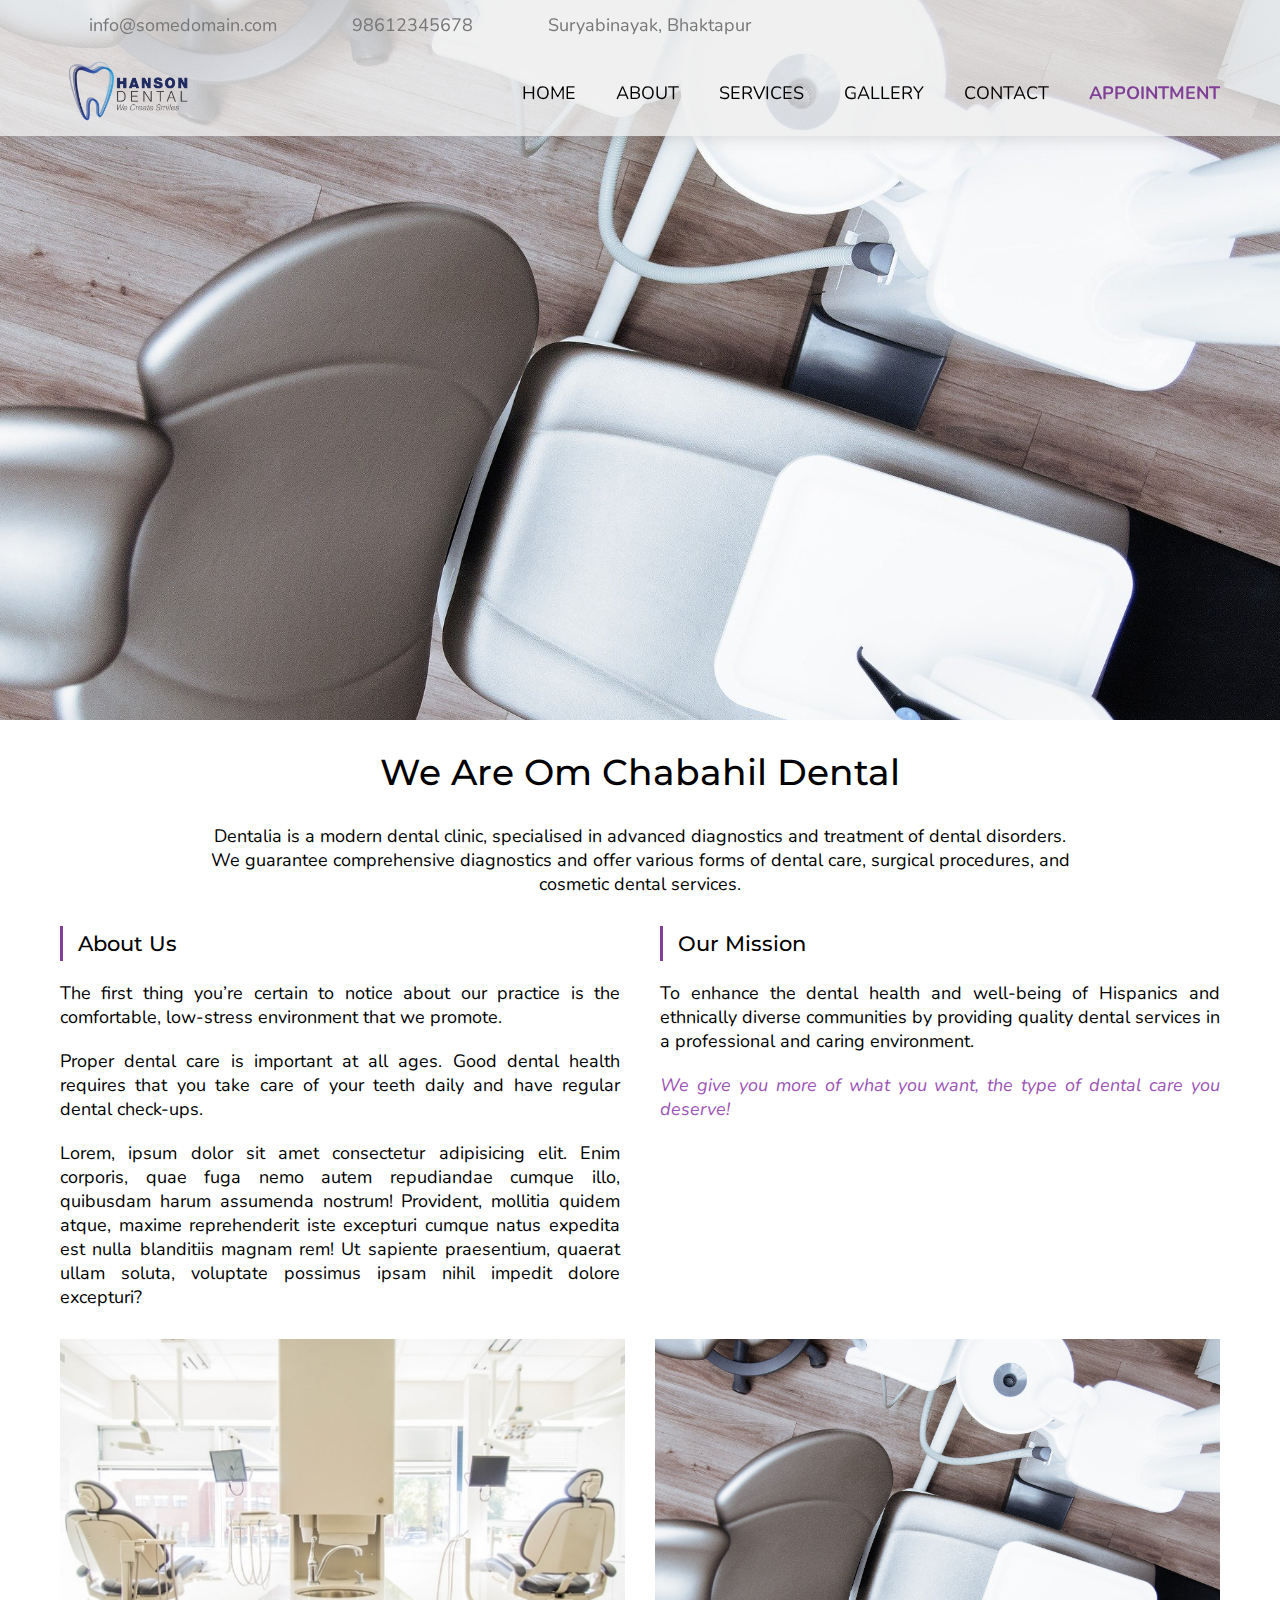
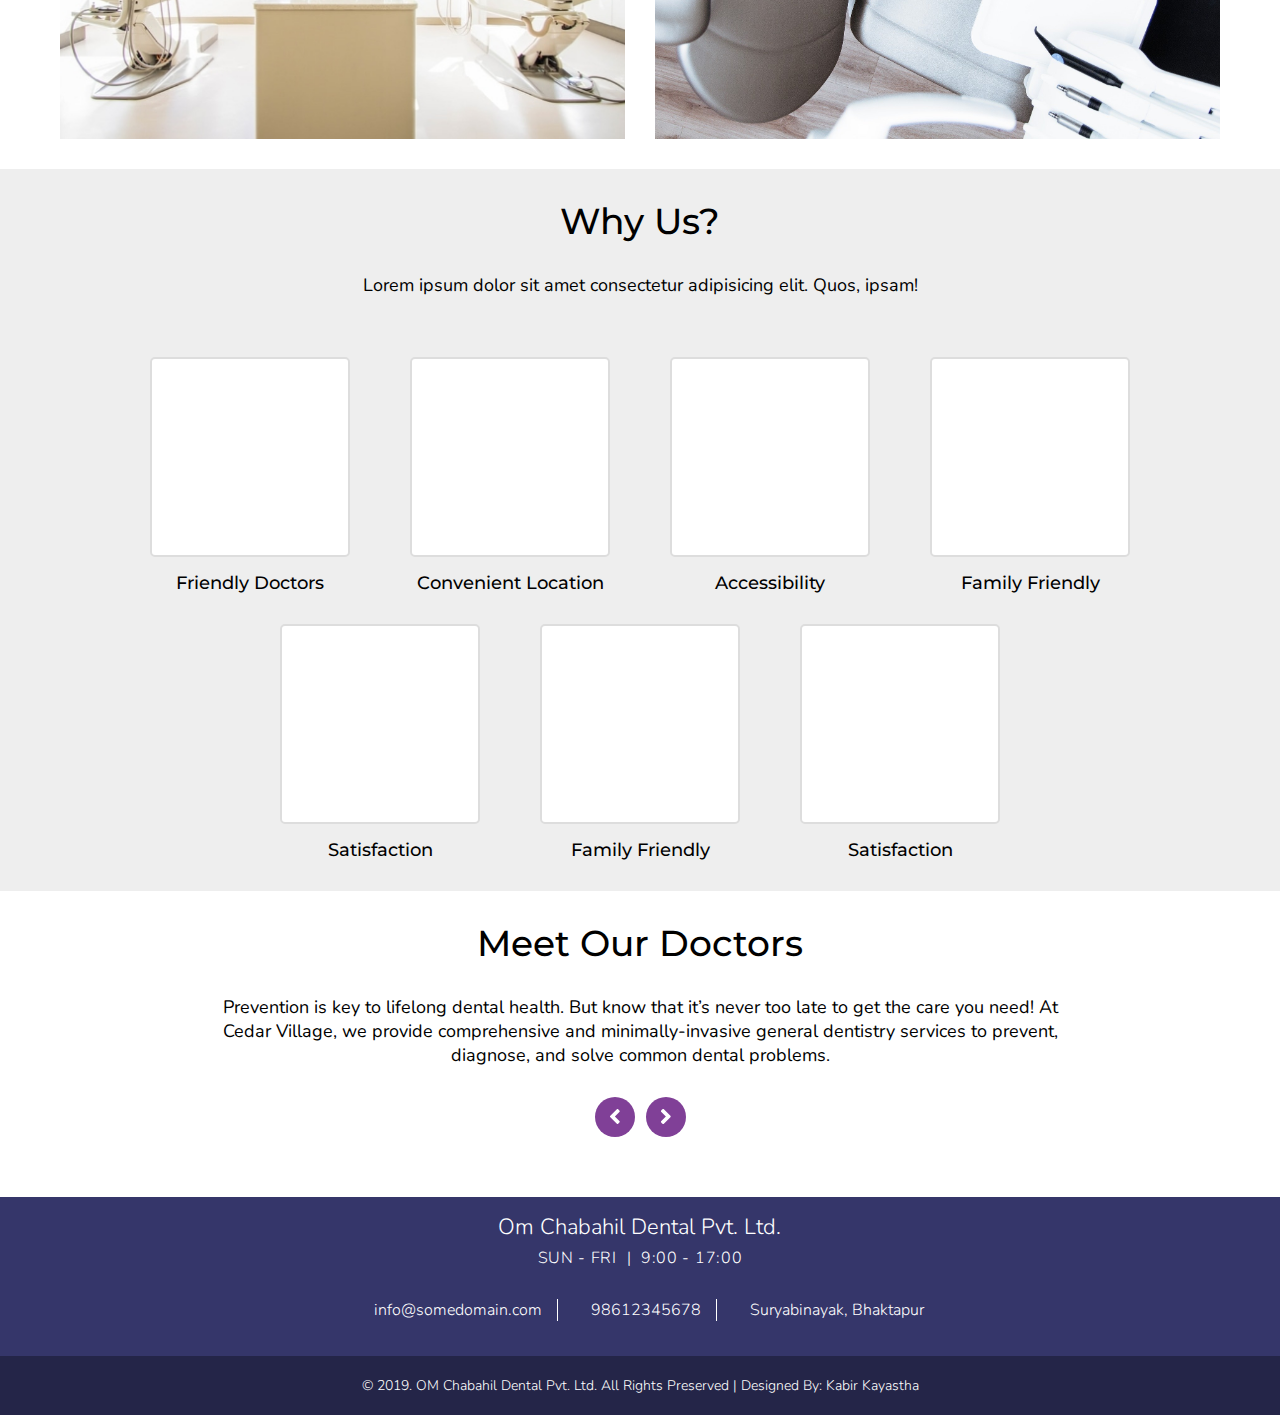
==== about.html @ 31848695 "added about us page" ====
<!DOCTYPE html>
<html lang="en">
  <head>
    <meta charset="UTF-8" />
    <meta name="viewport" content="width=device-width, initial-scale=1.0" />
    <meta http-equiv="X-UA-Compatible" content="ie=edge" />
    <title>Dental</title>

    <link
      rel="stylesheet"
      href="https://cdnjs.cloudflare.com/ajax/libs/OwlCarousel2/2.3.4/assets/owl.carousel.min.css"
      integrity="sha256-UhQQ4fxEeABh4JrcmAJ1+16id/1dnlOEVCFOxDef9Lw="
      crossorigin="anonymous"
    />
    <link
      rel="stylesheet"
      href="https://cdnjs.cloudflare.com/ajax/libs/OwlCarousel2/2.3.4/assets/owl.theme.default.min.css"
      integrity="sha256-kksNxjDRxd/5+jGurZUJd1sdR2v+ClrCl3svESBaJqw="
      crossorigin="anonymous"
    />
    <link
      rel="stylesheet"
      href="https://cdnjs.cloudflare.com/ajax/libs/font-awesome/5.11.2/css/all.min.css"
      integrity="sha256-+N4/V/SbAFiW1MPBCXnfnP9QSN3+Keu+NlB+0ev/YKQ="
      crossorigin="anonymous"
    />
    <link
      rel="stylesheet"
      href="https://cdnjs.cloudflare.com/ajax/libs/animate.css/3.7.2/animate.min.css"
      integrity="sha256-PHcOkPmOshsMBC+vtJdVr5Mwb7r0LkSVJPlPrp/IMpU="
      crossorigin="anonymous" 
    />
    <link
      rel="stylesheet"
      href="./stylesheets/main.css"
    />
  </head>

  <body>
    <!-- header -->
    <header>
      <div class="top-header">
        <ul class="header-contact">
          <li>
            <span class="header-mail">
              info@somedomain.com
            </span>
          </li>
          <li>
            <span class="header-phone">
              98612345678
            </a>
          </li>
          <li>
            <span class="header-location">
              Suryabinayak, Bhaktapur
            </>
          </li>
        </ul>

        <ul class="header-socials">
          <li>
            <a href="#" class="header-fb">
              <i class="fab fa-facebook"></i>
            </a>
          </li>

          <li>
            <a href="#" class="header-tw">
              <i class="fab fa-twitter"></i>
            </a>
          </li>
          <li>
            <a href="#" class="header-ig">
              <i class="fab fa-instagram"></i>
            </a>
          </li>
          <li>
            <a href="#" class="header-ln">
              <i class="fab fa-linkedin"></i>
            </a>
          </li>
        </ul>
      </div>

      <nav>
        <div class="logo-container">
          <img
            src="./images/Hanson-Dental-Logo-300.png"
            alt="dental health logo"
            class="logo"
          />
        </div>

        <div class="nav-toggler">
          <i class="fas fa-bars nav-toggler-btn"></i>
        </div>

        <ul class="nav-items">
          <li><a href="#">home</a></li>
          <li><a href="#">about</a></li>
          <li><a href="#">services</a></li>
          <li><a href="#">gallery</a></li>
          <li><a href="#">contact</a></li>
          <li class="appointment-nav"><a href="#">appointment</a></li>
        </ul>
      </nav>
    </header>
    <!-- /header -->

    <!-- banner -->
    <div class="about-banner img-container header-observer" style="background-image: url(./images/banner-img-3.jpg);">
    </div>
    <!-- banner -->

    <!-- about -->
    <section class="sec-about">
        <h2 class="section-title">We are Om Chabahil Dental</h2>
        <p class="section-desc">Dentalia is a modern dental clinic, specialised in advanced diagnostics and treatment of dental disorders. We guarantee comprehensive diagnostics and offer various forms of dental care, surgical procedures, and cosmetic dental services.</p>

        <div class="wrapper">
            <div class="grid-item about-content">
                <div class="sub-content">
                    <h3 class="sub-title">About Us</h3>

                    <div class="sub-desc">
                        <p>The first thing you’re certain to notice about our practice is the comfortable, low-stress environment that we promote.</p>
                        <p>Proper dental care is important at all ages. Good dental health requires that you take care of your teeth daily and have regular dental check-ups.</p>
                        <p>Lorem, ipsum dolor sit amet consectetur adipisicing elit. Enim corporis, quae fuga nemo autem repudiandae cumque illo, quibusdam harum assumenda nostrum! Provident, mollitia quidem atque, maxime reprehenderit iste excepturi cumque natus expedita est nulla blanditiis magnam rem! Ut sapiente praesentium, quaerat ullam soluta, voluptate possimus ipsam nihil impedit dolore excepturi?</p>
                    </div>
                </div>
            </div>
            
            <div class="grid-item mission-content">
                <div class="sub-content">
                    <h3 class="sub-title">Our Mission</h3>

                    <div class="sub-desc">
                        <p>To enhance the dental health and well-being of Hispanics and ethnically diverse communities by providing quality dental services in a professional and caring environment.</p>
                        <p>
                            <em>
                                We give you more of what you want, the type of dental care you deserve!
                            </em>
                        </p>
                    </div>
                </div>
            </div>
        </div>        
        
        <div class="about-img-container">
            <div class="img-container">
                <img src="./images/about-img-1.jpg">
            </div>
            <div class="img-container">
                <img src="./images/banner-img-3.jpg">
            </div>
        </div>
    </section>
    <!-- about -->

    <!-- why us -->
    <section class="why-us">
        <h2 class="section-title">Why Us?</h2>
        <p class="section-desc">Lorem ipsum dolor sit amet consectetur adipisicing elit. Quos, ipsam!</p>
        
        <div class="wrapper">
            <div class="grid-item">
                <div class="thumb">
                    <i class="fas fa-user-md"></i>
                </div>
                <h4 class="caption">Friendly Doctors</h4>
            </div>
            
            <div class="grid-item">
                <div class="thumb">
                    <i class="fas fa-home"></i>
                </div>
                <h4 class="caption">Convenient Location</h4>
            </div>
            
            <div class="grid-item">
                <div class="thumb">
                    <i class="fas fa-wheelchair"></i>
                </div>
                <h4 class="caption">Accessibility</h4>
            </div>
            
            <div class="grid-item">
                <div class="thumb">
                    <i class="fas fa-smile"></i>
                </div>
                <h4 class="caption">Family Friendly</h4>
            </div>
            
            <div class="grid-item">
                <div class="thumb">
                    <i class="fas fa-shield-alt"></i>
                </div>
                <h4 class="caption">Satisfaction</h4>
            </div>
            
            <div class="grid-item">
                <div class="thumb">
                    <i class="fas fa-smile"></i>
                </div>
                <h4 class="caption">Family Friendly</h4>
            </div>
            
            <div class="grid-item">
                <div class="thumb">
                    <i class="fas fa-shield-alt"></i>
                </div>
                <h4 class="caption">Satisfaction</h4>
            </div>
        </div>
    </section>
    <!-- why us -->

     <!-- doctors -->
    <section class="doctors" id="doctors">
      <h3 class="section-title">Meet our doctors</h3>
      <p class="section-desc">
        Prevention is key to lifelong dental health. But know that it’s never
        too late to get the care you need! At Cedar Village, we provide
        comprehensive and minimally-invasive general dentistry services to
        prevent, diagnose, and solve common dental problems.
      </p>

      <div class="grid-wrapper owl-carousel owl-theme">
        <div class="grid-card doctor-card">
          <div class="img-container grid-img-container">
            <img
              src="./images/doctor-img-1.jpg"
              alt="service img"
              class="grid-img"
            />
          </div>
          <a href="#" class="grid-card-label">
            <h4 class="doctor-name">
                Joseph Durkins
            </h4>
            <h5 class="doctor-post">
              Head Dentist
            </h5>
          </a>
        </div>

        <div class="grid-card doctor-card">
          <div class="img-container grid-img-container">
            <img
              src="./images/doctor-img-2.jpg"
              alt="service-img"
              class="grid-img"
            />
          </div>
          <a href="#" class="grid-card-label">
            <h4 class="doctor-name">
                Stella Walters
            </h4>
            <h5 class="doctor-post">
              Dental Surgeon
            </h5>
          </a>
        </div>

        <div class="grid-card doctor-card">
          <div class="img-container grid-img-container">
            <img
              src="./images/doctor-img-3.jpg"
              alt="service-img"
              class="grid-img"
            />
          </div>
          <a href="#" class="grid-card-label">
            <h4 class="doctor-name">
                William Jobs
            </h4>
            <h5 class="doctor-post">
              General Dentist
            </h5>
          </a>
        </div>

        <div class="grid-card doctor-card">
          <div class="img-container grid-img-container">
            <img
              src="./images/banner-img-2.jpg"
              alt="service-img"
              class="grid-img"
            />
          </div>
          <a href="#" class="grid-card-label">
            <h4 class="doctor-name">
                Sally Watkins
            </h4>
            <h5 class="doctor-post">
              Assistant Dentist
            </h5>
          </a>
        </div>

        <div class="grid-card doctor-card">
          <div class="img-container grid-img-container">
            <img
              src="./images/doctor-img-4.jpg"
              alt="service-img"
              class="grid-img"
            />
          </div>
          <a href="#" class="grid-card-label">
            <h4 class="doctor-name">
                Sally Watkins
            </h4>
            <h5 class="doctor-post">
              Assistant Dentist
            </h5>
          </a>
        </div>
      </div>

      
        <div class="button-container">
            <button class="carousel-button carousel-prev">
                <img src="./images/icons/angle-left.png" alt="angle-left" />
            </button>
            
            <button class="carousel-button carousel-next">
                <img src="./images/icons/angle-right.png" alt="angle-right" />
            </button>
        </div>
    </section>
    <!-- /doctors -->

    <!-- footer -->
    <footer>
      <div class="info-footer">
        <a href="index.html" class="company-name">Om Chabahil Dental Pvt. Ltd.</a>

        <div class="opening-info">
          <div class="opening-time">
            <span class="opening-days">Sun - Fri</span>
            |
            <span class="opening-duration">9:00 - 17:00</span>
          </div>
        </div>
        
        <ul class="footer-socials">
          <li>
            <a href="#" class="footer-fb">
              <i class="fab fa-facebook"></i>
            </a>
          </li>

          <li>
            <a href="#" class="footer-tw">
              <i class="fab fa-twitter"></i>
            </a>
          </li>
          <li>
            <a href="#" class="footer-ig">
              <i class="fab fa-instagram"></i>
            </a>
          </li>
          <li>
            <a href="#" class="footer-ln">
              <i class="fab fa-linkedin"></i>
            </a>
          </li>
        </ul>

        <ul class="contact-footer">
          <li class="footer-email">info@somedomain.com</li>
          <li class="footer-phone">98612345678</li>
          <li class="footer-location">Suryabinayak, Bhaktapur</li>
        </ul>
      </div>

      <div class="copy-right">
        <p>&copy 2019. OM Chabahil Dental Pvt. Ltd. All Rights Preserved | Designed By: <a href="https://www.instagram.com/newa_kayastha" target="_blank">Kabir Kayastha</a></p>
      </div>
    </footer>
    <!-- footer -->

    <script
      src="https://cdnjs.cloudflare.com/ajax/libs/jquery/3.4.1/jquery.min.js"
      integrity="sha256-CSXorXvZcTkaix6Yvo6HppcZGetbYMGWSFlBw8HfCJo="
      crossorigin="anonymous"
    ></script>
    <script
      src="https://cdnjs.cloudflare.com/ajax/libs/OwlCarousel2/2.3.4/owl.carousel.min.js"
      integrity="sha256-pTxD+DSzIwmwhOqTFN+DB+nHjO4iAsbgfyFq5K5bcE0="
      crossorigin="anonymous"
    ></script>

    <script src="./js/index.js"></script>
    <script src="./js/customOwlCarosel.js"></script>
  </body>
</html>
---- stylesheets/main.css ----
@import url("https://fonts.googleapis.com/css?family=Montserrat:400,500,700|Nunito:300,400,400i,700|Roboto:900&display=swap");
/* line 1, ../sass/base/_base.scss */
* {
  margin: 0;
  padding: 0;
  box-sizing: border-box;
  outline-color: #804097;
}

/* line 8, ../sass/base/_base.scss */
html {
  scroll-behavior: smooth;
}

/* line 12, ../sass/base/_base.scss */
body {
  font-family: "Nunito", sans-serif;
  font-weight: 400;
  font-size: 18px;
}

/* line 17, ../sass/base/_base.scss */
ul {
  list-style-type: none;
}

/* line 21, ../sass/base/_base.scss */
h1,
h2,
h3,
h4,
h5 {
  font-family: "Montserrat", sans-serif;
  font-weight: 500;
}

/* line 29, ../sass/base/_base.scss */
a {
  text-decoration: none;
  color: #000;
}
/* line 33, ../sass/base/_base.scss */
a:hover {
  text-decoration: none;
  color: #804097;
}

/* line 39, ../sass/base/_base.scss */
button {
  font-family: "Nunito", sans-serif;
  font-weight: 400;
  font-size: 20px;
  outline: transparent;
}

/* line 45, ../sass/base/_base.scss */
label {
  text-transform: capitalize;
  font-weight: 400;
}

/* line 50, ../sass/base/_base.scss */
.primary-button {
  font-family: "Nunito", sans-serif;
  font-weight: 400;
  font-size: 20px;
  border: none;
  cursor: pointer;
  padding: 12px 25px;
  background-color: #804097;
  text-transform: capitalize;
  border-radius: 5px;
  color: #fff;
}
/* line 61, ../sass/base/_base.scss */
.primary-button a {
  color: #fff;
}
/* line 65, ../sass/base/_base.scss */
.primary-button:hover {
  background-color: #623173;
  color: #fff;
}

/* line 71, ../sass/base/_base.scss */
.secondary-button {
  padding: 10px 15px;
  background-color: transparent;
  border: 2px solid #804097;
  text-transform: uppercase;
  font-weight: 700;
  border-radius: 5px;
  color: #804097;
  cursor: pointer;
}
/* line 81, ../sass/base/_base.scss */
.secondary-button a {
  color: #804097;
}
/* line 85, ../sass/base/_base.scss */
.secondary-button:hover {
  background-color: #623173;
  border-color: #623173;
  color: #fff;
}
/* line 90, ../sass/base/_base.scss */
.secondary-button:hover a {
  color: #fff;
}

/* line 100, ../sass/base/_base.scss */
section {
  padding: 30px 60px;
}

/* line 104, ../sass/base/_base.scss */
.section-title {
  font-family: "Montserrat", sans-serif;
  font-weight: 500;
  font-size: 36px;
  text-align: center;
  text-transform: capitalize;
  margin-bottom: 15px;
}

/* line 112, ../sass/base/_base.scss */
.section-desc {
  padding: 15px 0 30px 0;
  text-align: center;
  width: 75%;
  margin: 0 auto;
}

@media only screen and (max-width: 1024px) {
  /* line 120, ../sass/base/_base.scss */
  section {
    padding: 15px 30px;
  }

  /* line 123, ../sass/base/_base.scss */
  .section-desc {
    width: 100%;
  }
}
@media only screen and (max-width: 501px) {
  /* line 129, ../sass/base/_base.scss */
  section {
    padding: 15px 15px;
  }
}
/* line 1, ../sass/modules/landingPage/_header.scss */
header {
  position: fixed;
  top: 0;
  z-index: 99999;
  width: 100%;
  box-shadow: 0 0 16px 0px rgba(119, 119, 119, 0.3);
  background-color: rgba(238, 238, 238, 0.8);
  transition: box-shadow 0.5s ease-in-out, background-color 0.5s ease-in-out;
}
/* line 10, ../sass/modules/landingPage/_header.scss */
header.hide-top-headaer, header.no-anim {
  background-color: #eeeeee;
  box-shadow: 0 4px 8px 0px rgba(119, 119, 119, 0.3);
}
/* line 15, ../sass/modules/landingPage/_header.scss */
header.hide-top-headaer .top-header, header.no-anim .top-header {
  height: 0;
  overflow: hidden;
}
/* line 20, ../sass/modules/landingPage/_header.scss */
header.hide-top-headaer nav .logo-container img, header.no-anim nav .logo-container img {
  height: 50px;
}
/* line 25, ../sass/modules/landingPage/_header.scss */
header .top-header {
  padding: 0 60px;
  display: flex;
  width: 100%;
  height: 50px;
  justify-content: space-between;
  align-items: center;
  transition: height 0.5s ease-in-out;
}
/* line 34, ../sass/modules/landingPage/_header.scss */
header .top-header .header-contact,
header .top-header .header-socials {
  display: flex;
}
/* line 38, ../sass/modules/landingPage/_header.scss */
header .top-header .header-contact li,
header .top-header .header-socials li {
  padding: 0 5px;
}
/* line 41, ../sass/modules/landingPage/_header.scss */
header .top-header .header-contact li span,
header .top-header .header-socials li span {
  color: #777;
}
/* line 47, ../sass/modules/landingPage/_header.scss */
header .top-header .header-contact {
  justify-content: space-between;
  width: 60%;
}
/* line 52, ../sass/modules/landingPage/_header.scss */
header .top-header .header-contact li span::before {
  font-family: "Font Awesome 5 Free";
  font-weight: 700;
  color: #804097;
  margin-right: 5px;
}
/* line 58, ../sass/modules/landingPage/_header.scss */
header .top-header .header-contact li span.header-mail::before {
  content: "\f0e0";
}
/* line 61, ../sass/modules/landingPage/_header.scss */
header .top-header .header-contact li span.header-phone::before {
  content: "\f879";
}
/* line 64, ../sass/modules/landingPage/_header.scss */
header .top-header .header-contact li span.header-location::before {
  content: "\f3c5";
}
/* line 72, ../sass/modules/landingPage/_header.scss */
header .top-header .header-socials li {
  padding: 0 10px;
}
/* line 74, ../sass/modules/landingPage/_header.scss */
header .top-header .header-socials li i {
  font-size: 22px;
  color: #777;
}
/* line 78, ../sass/modules/landingPage/_header.scss */
header .top-header .header-socials li i.fa-facebook:hover {
  color: #3b5998;
}
/* line 82, ../sass/modules/landingPage/_header.scss */
header .top-header .header-socials li i.fa-twitter:hover {
  color: #00acee;
}
/* line 86, ../sass/modules/landingPage/_header.scss */
header .top-header .header-socials li i.fa-instagram:hover {
  color: #333;
}
/* line 90, ../sass/modules/landingPage/_header.scss */
header .top-header .header-socials li i.fa-linkedin:hover {
  color: #0e76a8;
}
/* line 98, ../sass/modules/landingPage/_header.scss */
header .nav-toggler {
  display: none;
}
/* line 102, ../sass/modules/landingPage/_header.scss */
header nav {
  display: flex;
  align-items: center;
  padding: 5px 60px;
  justify-content: space-between;
}
/* line 110, ../sass/modules/landingPage/_header.scss */
header nav .logo-container img {
  max-height: 70px;
  height: 70px;
  transition: height 0.5s ease-in-out;
}
/* line 117, ../sass/modules/landingPage/_header.scss */
header nav .nav-items {
  display: flex;
  justify-content: space-between;
}
/* line 120, ../sass/modules/landingPage/_header.scss */
header nav .nav-items li {
  text-transform: uppercase;
  padding: 0 20px;
}
/* line 124, ../sass/modules/landingPage/_header.scss */
header nav .nav-items li.appointment-nav {
  padding-right: 0;
}
/* line 127, ../sass/modules/landingPage/_header.scss */
header nav .nav-items li.appointment-nav a {
  color: #804097;
  font-weight: 700;
}
/* line 131, ../sass/modules/landingPage/_header.scss */
header nav .nav-items li.appointment-nav a:hover {
  color: #623173;
}

@media only screen and (max-width: 1024px) {
  /* line 143, ../sass/modules/landingPage/_header.scss */
  header .top-header {
    padding: 0 30px;
  }
  /* line 146, ../sass/modules/landingPage/_header.scss */
  header .top-header .header-contact {
    width: 80%;
  }
  /* line 151, ../sass/modules/landingPage/_header.scss */
  header nav {
    padding: 5px 30px;
  }
}
@media only screen and (max-width: 768px) {
  /* line 159, ../sass/modules/landingPage/_header.scss */
  header .top-header {
    display: none;
  }
  /* line 163, ../sass/modules/landingPage/_header.scss */
  header nav {
    flex-direction: column;
    padding: 15px 30px;
  }
  /* line 168, ../sass/modules/landingPage/_header.scss */
  header nav .nav-items li {
    padding: 0 15px;
  }
  /* line 171, ../sass/modules/landingPage/_header.scss */
  header nav .nav-items li.appointment-nav {
    padding-right: 15px;
  }
}
@media only screen and (max-width: 500px) {
  /* line 182, ../sass/modules/landingPage/_header.scss */
  header .nav-toggler {
    display: block;
  }
  /* line 186, ../sass/modules/landingPage/_header.scss */
  header nav {
    display: grid;
    grid-template-columns: 1fr 1fr;
    padding: 7px 0px;
  }
  /* line 191, ../sass/modules/landingPage/_header.scss */
  header nav .nav-toggler {
    grid-column: 2/3;
    justify-self: flex-end;
    padding-right: 15px;
  }
  /* line 196, ../sass/modules/landingPage/_header.scss */
  header nav .nav-toggler i {
    font-size: 40px;
    color: #804097;
    cursor: pointer;
  }
  /* line 203, ../sass/modules/landingPage/_header.scss */
  header nav .logo-container {
    padding-left: 15px;
    grid-column: 1/2;
  }
  /* line 208, ../sass/modules/landingPage/_header.scss */
  header nav .nav-items {
    grid-column: 1/3;
    width: 100%;
    flex-direction: column;
    justify-content: center;
    text-align: center;
    overflow: hidden;
    height: 0px;
    transition: height 0.3s ease-in-out;
  }
  /* line 218, ../sass/modules/landingPage/_header.scss */
  header nav .nav-items li {
    padding: 10px 0;
  }
  /* line 221, ../sass/modules/landingPage/_header.scss */
  header nav .nav-items li:hover {
    background-color: #aaa;
  }
  /* line 225, ../sass/modules/landingPage/_header.scss */
  header nav .nav-items li.appointment-nav {
    padding-right: 0px;
  }
  /* line 231, ../sass/modules/landingPage/_header.scss */
  header nav .nav-items-shown {
    height: 270px;
  }
}
/* line 1, ../sass/modules/landingPage/_banner.scss */
.banner {
  height: 100vh;
  width: 100%;
  max-height: 100vh;
  min-height: 100vh;
  position: relative;
  padding: 0;
}
/* line 10, ../sass/modules/landingPage/_banner.scss */
.banner .banner-img {
  height: 100vh;
  width: 100%;
  object-fit: cover;
  object-position: center;
}
/* line 17, ../sass/modules/landingPage/_banner.scss */
.banner .slogan-container {
  position: absolute;
  top: 55%;
  left: 10%;
  z-index: 1;
  backdrop-filter: blur(7px) brightness(110%);
  width: 550px;
  padding: 25px 30px;
  transform: translateY(-50%);
  border-radius: 4px;
}
/* line 28, ../sass/modules/landingPage/_banner.scss */
.banner .slogan-container .banner-slogan {
  font-family: "Roboto", sans-serif;
  font-weight: 900;
  font-size: 60px;
  margin-bottom: 20px;
  color: #fff;
  text-shadow: 0 3px 8px rgba(0, 0, 0, 0.26);
}
/* line 37, ../sass/modules/landingPage/_banner.scss */
.banner .button-container {
  position: absolute;
  bottom: 20px;
  right: 60px;
  z-index: 1;
}
/* line 43, ../sass/modules/landingPage/_banner.scss */
.banner .button-container button {
  height: 60px;
  width: 60px;
  background-color: rgba(128, 64, 151, 0.5);
  border: 4px solid #804097;
  border-radius: 50%;
  margin: 0 5px;
  padding: 15px;
  cursor: pointer;
}
/* line 53, ../sass/modules/landingPage/_banner.scss */
.banner .button-container button img {
  height: 100%;
  width: 100%;
}
/* line 58, ../sass/modules/landingPage/_banner.scss */
.banner .button-container button:hover {
  background-color: #804097;
}

@media only screen and (max-width: 1024px) {
  /* line 67, ../sass/modules/landingPage/_banner.scss */
  .banner .button-container {
    right: 30px;
    bottom: 30px;
  }
}
@media only screen and (max-width: 500px) {
  /* line 76, ../sass/modules/landingPage/_banner.scss */
  .banner .slogan-container {
    width: 80%;
    left: 50%;
    top: 50%;
    transform: translate(-50%, -50%);
  }
  /* line 81, ../sass/modules/landingPage/_banner.scss */
  .banner .slogan-container .banner-slogan {
    font-size: 40px;
  }
  /* line 86, ../sass/modules/landingPage/_banner.scss */
  .banner .button-container {
    right: 50%;
    transform: translateX(50%);
  }
}
/* line 1, ../sass/modules/landingPage/_about.scss */
.about {
  margin-top: 30px;
  display: grid;
  grid-template-columns: 1fr 30px 1fr;
  align-items: center;
}
/* line 7, ../sass/modules/landingPage/_about.scss */
.about .about-img {
  grid-column: 1/2;
  border-radius: 5px;
  overflow: hidden;
  width: 100%;
  height: 500px;
}
/* line 14, ../sass/modules/landingPage/_about.scss */
.about .about-img img {
  width: 100%;
  height: 100%;
  object-fit: cover;
  object-position: center;
}
/* line 22, ../sass/modules/landingPage/_about.scss */
.about .about-desc-container {
  grid-column: 3/4;
}
/* line 25, ../sass/modules/landingPage/_about.scss */
.about .about-desc-container .about-heading {
  font-family: "Montserrat", sans-serif;
  font-weight: 500;
  font-size: 38px;
  display: inline-block;
  width: 425px;
  margin-bottom: 15px;
  text-transform: capitalize;
}
/* line 34, ../sass/modules/landingPage/_about.scss */
.about .about-desc-container p {
  padding: 15px 0;
}
/* line 38, ../sass/modules/landingPage/_about.scss */
.about .about-desc-container .p1 {
  font-size: 20px;
  color: #804097;
}
/* line 43, ../sass/modules/landingPage/_about.scss */
.about .about-desc-container .p2 {
  font-size: 18px;
}
/* line 48, ../sass/modules/landingPage/_about.scss */
.about .about-desc-container .button-container {
  margin: 15px 0;
}
/* line 51, ../sass/modules/landingPage/_about.scss */
.about .about-desc-container .button-container .secondary-button a::after {
  content: "\f061";
  font-family: "Font Awesome 5 Free";
  font-weight: 700;
  font-size: 24px;
  margin: 5px 0 0 5px;
}

@media only screen and (max-width: 1024px) {
  /* line 64, ../sass/modules/landingPage/_about.scss */
  .about {
    margin-top: 15px;
  }
  /* line 67, ../sass/modules/landingPage/_about.scss */
  .about .about-img {
    grid-column: 1/4;
    margin-bottom: 15px;
  }
  /* line 72, ../sass/modules/landingPage/_about.scss */
  .about .about-desc-container {
    grid-column: 1/4;
  }
  /* line 75, ../sass/modules/landingPage/_about.scss */
  .about .about-desc-container .about-heading {
    width: 100%;
  }
}
@media only screen and (max-width: 500px) {
  /* line 84, ../sass/modules/landingPage/_about.scss */
  .about .about-img {
    height: 300px;
  }
}
/* line 2, ../sass/modules/landingPage/_services.scss */
.services .grid-wrapper {
  display: grid;
  grid-template-columns: repeat(4, 23%);
  justify-content: space-between;
  margin: 25px 0 40px 0;
}
/* line 8, ../sass/modules/landingPage/_services.scss */
.services .grid-wrapper .grid-card {
  text-align: center;
  transition: transform 0.3s ease-in-out;
}
/* line 13, ../sass/modules/landingPage/_services.scss */
.services .grid-wrapper .grid-card .grid-img-container {
  height: 300px;
  border-radius: 5px;
  overflow: hidden;
  margin-bottom: 10px;
}
/* line 19, ../sass/modules/landingPage/_services.scss */
.services .grid-wrapper .grid-card .grid-img-container img {
  height: 100%;
  width: 100%;
  object-fit: cover;
  object-position: center;
}
/* line 27, ../sass/modules/landingPage/_services.scss */
.services .grid-wrapper .grid-card .grid-card-label {
  font-weight: 700;
}
/* line 31, ../sass/modules/landingPage/_services.scss */
.services .grid-wrapper .grid-card:hover {
  transform: translateY(-10px);
}
/* line 37, ../sass/modules/landingPage/_services.scss */
.services .button-container {
  text-align: center;
}
/* line 40, ../sass/modules/landingPage/_services.scss */
.services .button-container .secondary-button a::after {
  content: "\f061";
  font-family: "Font Awesome 5 Free";
  font-weight: 700;
  font-size: 24px;
  margin: 5px 0 0 5px;
}

@media only screen and (max-width: 768px) {
  /* line 53, ../sass/modules/landingPage/_services.scss */
  .services .grid-wrapper {
    grid-template-columns: repeat(2, calc(50% - 15px));
    margin: 15px 0;
  }
  /* line 57, ../sass/modules/landingPage/_services.scss */
  .services .grid-wrapper .grid-card {
    margin-bottom: 30px;
  }
}
@media only screen and (max-width: 500px) {
  /* line 65, ../sass/modules/landingPage/_services.scss */
  .services .grid-wrapper {
    grid-template-columns: 1fr;
  }
}
/* line 1, ../sass/modules/landingPage/_doctors.scss */
.doctors {
  text-align: center;
}
/* line 4, ../sass/modules/landingPage/_doctors.scss */
.doctors .grid-wrapper {
  width: 100%;
}
/* line 8, ../sass/modules/landingPage/_doctors.scss */
.doctors .grid-wrapper .grid-card {
  display: flex;
  flex-direction: column;
  align-items: center;
  justify-content: center;
  margin-bottom: 30px;
}
/* line 15, ../sass/modules/landingPage/_doctors.scss */
.doctors .grid-wrapper .grid-card .grid-img-container {
  height: 250px;
  width: 250px;
  border-radius: 50%;
  overflow: hidden;
}
/* line 21, ../sass/modules/landingPage/_doctors.scss */
.doctors .grid-wrapper .grid-card .grid-img-container img {
  width: 100%;
  height: 100%;
  object-fit: cover;
  object-position: center;
  transition: transform 0.5s ease-in-out;
}
/* line 30, ../sass/modules/landingPage/_doctors.scss */
.doctors .grid-wrapper .grid-card:hover {
  transform: translateY(0px);
}
/* line 33, ../sass/modules/landingPage/_doctors.scss */
.doctors .grid-wrapper .grid-card:hover img {
  transform: scale(1.09);
}
/* line 39, ../sass/modules/landingPage/_doctors.scss */
.doctors .grid-wrapper .grid-card .grid-card-label .doctor-name {
  font-size: 22px;
}
/* line 43, ../sass/modules/landingPage/_doctors.scss */
.doctors .grid-wrapper .grid-card .grid-card-label .doctor-post {
  font-weight: 300;
  font-size: 16px;
  color: #804097;
}
/* line 52, ../sass/modules/landingPage/_doctors.scss */
.doctors .button-container button {
  width: 40px;
  height: 40px;
  background: #804097;
  border-radius: 50%;
  border: none;
  cursor: pointer;
  margin: 0 3px;
}
/* line 61, ../sass/modules/landingPage/_doctors.scss */
.doctors .button-container button:hover {
  background-color: #623173;
}

/* line 1, ../sass/modules/landingPage/_testimonials.scss */
.testimonials {
  text-align: center;
}
/* line 4, ../sass/modules/landingPage/_testimonials.scss */
.testimonials .wrapper {
  margin: 40px auto 30px auto;
  width: 60%;
}
/* line 10, ../sass/modules/landingPage/_testimonials.scss */
.testimonials .wrapper .content {
  margin: 15px 0;
}
/* line 13, ../sass/modules/landingPage/_testimonials.scss */
.testimonials .wrapper .content::before {
  content: "\f10d";
  font-family: "Font Awesome 5 Free";
  font-weight: 700;
  font-size: 48px;
  color: rgba(128, 64, 151, 0.5);
}
/* line 24, ../sass/modules/landingPage/_testimonials.scss */
.testimonials .wrapper p {
  margin: 15px 0;
  line-height: 30px;
  font-size: 20px;
}
/* line 30, ../sass/modules/landingPage/_testimonials.scss */
.testimonials .wrapper .name {
  color: #804097;
}
/* line 33, ../sass/modules/landingPage/_testimonials.scss */
.testimonials .wrapper .name::before {
  content: "-";
  margin: 0 3px;
  font-weight: 700;
  font-size: 22px;
  color: #804097;
}
/* line 43, ../sass/modules/landingPage/_testimonials.scss */
.testimonials .profile {
  width: 150px;
  height: 150px;
  overflow: hidden;
  border-radius: 50%;
  margin: 0px auto;
}
/* line 50, ../sass/modules/landingPage/_testimonials.scss */
.testimonials .profile img {
  width: 100%;
  height: 100%;
  object-fit: cover;
  object-position: center;
}
/* line 58, ../sass/modules/landingPage/_testimonials.scss */
.testimonials .owl-custom-dots {
  display: flex;
  justify-content: center;
  align-items: center;
}
/* line 64, ../sass/modules/landingPage/_testimonials.scss */
.testimonials .owl-dot {
  margin: 0 3px;
  height: 15px;
  width: 15px;
  background-color: rgba(128, 64, 151, 0.3);
  cursor: pointer;
  border-radius: 50%;
}
/* line 73, ../sass/modules/landingPage/_testimonials.scss */
.testimonials .owl-dot.active {
  height: 20px;
  width: 20px;
  background-color: #804097;
}

@media only screen and (max-width: 768px) {
  /* line 83, ../sass/modules/landingPage/_testimonials.scss */
  .testimonials .wrapper {
    width: 80%;
    margin: 20px auto 30px auto;
  }
}
@media only screen and (max-width: 500px) {
  /* line 92, ../sass/modules/landingPage/_testimonials.scss */
  .testimonials .wrapper {
    width: 100%;
  }
}
/* line 2, ../sass/modules/landingPage/_contact.scss */
.contact .wrapper {
  display: grid;
  grid-template-columns: 1fr;
  padding: 0 50px;
  justify-items: center;
}
/* line 9, ../sass/modules/landingPage/_contact.scss */
.contact .wrapper .contact-form {
  grid-column: 3/4;
  display: flex;
  flex-wrap: wrap;
  justify-content: space-between;
  width: 75%;
}
/* line 16, ../sass/modules/landingPage/_contact.scss */
.contact .wrapper .contact-form .input-grp {
  width: calc(50% - 15px);
  margin-bottom: 20px;
  position: relative;
}
/* line 21, ../sass/modules/landingPage/_contact.scss */
.contact .wrapper .contact-form .input-grp label,
.contact .wrapper .contact-form .input-grp input {
  display: block;
}
/* line 26, ../sass/modules/landingPage/_contact.scss */
.contact .wrapper .contact-form .input-grp input,
.contact .wrapper .contact-form .input-grp textarea {
  font-family: "Nunito", sans-serif;
  font-weight: 400;
  margin-top: 5px;
  width: 100%;
  height: 45px;
  padding: 0 10px;
  font-size: 18px;
  border: 1px solid #804097;
  border-radius: 3px;
  background: transparent;
}
/* line 38, ../sass/modules/landingPage/_contact.scss */
.contact .wrapper .contact-form .input-grp.textarea {
  width: 100%;
}
/* line 41, ../sass/modules/landingPage/_contact.scss */
.contact .wrapper .contact-form .input-grp.textarea textarea {
  height: 150px;
  resize: vertical;
  padding: 10px;
}
/* line 48, ../sass/modules/landingPage/_contact.scss */
.contact .wrapper .contact-form .input-grp span {
  width: 100%;
  height: 45px;
}
/* line 52, ../sass/modules/landingPage/_contact.scss */
.contact .wrapper .contact-form .input-grp span input {
  padding-right: 35px;
}
/* line 56, ../sass/modules/landingPage/_contact.scss */
.contact .wrapper .contact-form .input-grp span:after {
  font-family: "Font Awesome 5 Free";
  font-weight: 400;
  color: #804097;
  font-size: 20px;
  position: absolute;
  top: calc(50% + 3px);
  right: 10px;
}
/* line 66, ../sass/modules/landingPage/_contact.scss */
.contact .wrapper .contact-form .input-grp span.first-name::after, .contact .wrapper .contact-form .input-grp span.last-name::after {
  content: "\f007";
}
/* line 71, ../sass/modules/landingPage/_contact.scss */
.contact .wrapper .contact-form .input-grp span.email::after {
  content: "\f0e0";
  font-family: "Font Awesome 5 Free";
}
/* line 75, ../sass/modules/landingPage/_contact.scss */
.contact .wrapper .contact-form .input-grp span.contact-no::after {
  content: "\f095";
  font-family: "Font Awesome 5 Free";
  font-weight: 700;
}
/* line 83, ../sass/modules/landingPage/_contact.scss */
.contact .wrapper .contact-form .button-container {
  width: 100%;
  display: flex;
  justify-content: space-between;
  align-items: center;
}
/* line 89, ../sass/modules/landingPage/_contact.scss */
.contact .wrapper .contact-form .button-container button {
  width: 30%;
  padding: 10px 0;
}
/* line 94, ../sass/modules/landingPage/_contact.scss */
.contact .wrapper .contact-form .button-container a {
  color: #804097;
}
/* line 97, ../sass/modules/landingPage/_contact.scss */
.contact .wrapper .contact-form .button-container a:hover {
  color: #623173;
}
/* line 100, ../sass/modules/landingPage/_contact.scss */
.contact .wrapper .contact-form .button-container a:hover::after {
  margin: 0 0 0 10px;
}
/* line 105, ../sass/modules/landingPage/_contact.scss */
.contact .wrapper .contact-form .button-container a:after {
  content: "\f061";
  font-family: "Font Awesome 5 Free";
  font-weight: 700;
  margin: 0 5px;
  transition: margin 0.3s ease-in-out;
}
/* line 116, ../sass/modules/landingPage/_contact.scss */
.contact .wrapper .contact-info {
  background-color: #eee;
}

@media only screen and (max-width: 1024px) {
  /* line 126, ../sass/modules/landingPage/_contact.scss */
  .contact .wrapper .contact-form {
    width: 100%;
  }
}
@media only screen and (max-width: 500px) {
  /* line 135, ../sass/modules/landingPage/_contact.scss */
  .contact .wrapper {
    padding: 0 20px;
  }
  /* line 138, ../sass/modules/landingPage/_contact.scss */
  .contact .wrapper .contact-form .input-grp {
    width: 100%;
  }
  /* line 142, ../sass/modules/landingPage/_contact.scss */
  .contact .wrapper .contact-form .button-container {
    flex-wrap: wrap;
    justify-content: center;
  }
  /* line 146, ../sass/modules/landingPage/_contact.scss */
  .contact .wrapper .contact-form .button-container button {
    width: 100%;
    margin-bottom: 10px;
  }
}
/* line 1, ../sass/modules/landingPage/_footer.scss */
footer {
  font-family: "Nunito", sans-serif;
  font-weight: 300;
  margin-top: 30px;
  padding-top: 15px;
  background-color: #35366a;
  display: flex;
  flex-direction: column;
  justify-content: center;
  align-items: center;
  color: #fff;
  text-align: center;
}
/* line 15, ../sass/modules/landingPage/_footer.scss */
footer a {
  color: #fff;
}
/* line 17, ../sass/modules/landingPage/_footer.scss */
footer a:hover {
  color: #fff;
  text-decoration: underline;
}
/* line 23, ../sass/modules/landingPage/_footer.scss */
footer .page-nav {
  display: flex;
  justify-content: center;
  font-size: 14px;
  padding-bottom: 15px;
  border-bottom: 1px solid rgba(255, 255, 255, 0.4);
  margin-bottom: 30px;
  width: 60%;
}
/* line 32, ../sass/modules/landingPage/_footer.scss */
footer .page-nav li {
  padding: 0 15px;
  text-transform: capitalize;
}
/* line 38, ../sass/modules/landingPage/_footer.scss */
footer .info-footer {
  padding-bottom: 30px;
}
/* line 41, ../sass/modules/landingPage/_footer.scss */
footer .info-footer .company-name {
  font-size: 22px;
}
/* line 43, ../sass/modules/landingPage/_footer.scss */
footer .info-footer .company-name:hover {
  text-decoration: none;
}
/* line 48, ../sass/modules/landingPage/_footer.scss */
footer .info-footer .contact-footer {
  display: flex;
  justify-content: center;
  align-items: center;
  margin: 5px 0;
}
/* line 54, ../sass/modules/landingPage/_footer.scss */
footer .info-footer .contact-footer li {
  padding: 0 15px;
  font-size: 16px;
}
/* line 58, ../sass/modules/landingPage/_footer.scss */
footer .info-footer .contact-footer li:last-child, footer .info-footer .contact-footer li:nth-child(2) {
  border-left: 1px solid #fff;
}
/* line 63, ../sass/modules/landingPage/_footer.scss */
footer .info-footer .contact-footer li:before {
  font-family: "Font Awesome 5 Free";
  font-weight: 700;
  font-size: 14px;
  margin-right: 7px;
}
/* line 70, ../sass/modules/landingPage/_footer.scss */
footer .info-footer .contact-footer li.footer-email:before {
  content: "\f0e0";
}
/* line 74, ../sass/modules/landingPage/_footer.scss */
footer .info-footer .contact-footer li.footer-phone:before {
  content: "\f879";
}
/* line 78, ../sass/modules/landingPage/_footer.scss */
footer .info-footer .contact-footer li.footer-location:before {
  content: "\f3c5";
}
/* line 84, ../sass/modules/landingPage/_footer.scss */
footer .info-footer .opening-info {
  display: flex;
  justify-content: center;
  align-items: center;
  margin: 5px 0;
}
/* line 90, ../sass/modules/landingPage/_footer.scss */
footer .info-footer .opening-info .footer-opening-hrs {
  font-family: "Nunito", sans-serif;
  font-weight: 300;
  margin-right: 15px;
}
/* line 95, ../sass/modules/landingPage/_footer.scss */
footer .info-footer .opening-info .opening-time {
  font-size: 16px;
  text-transform: uppercase;
  letter-spacing: 0.7px;
}
/* line 99, ../sass/modules/landingPage/_footer.scss */
footer .info-footer .opening-info .opening-time span {
  padding: 0 5px;
}
/* line 105, ../sass/modules/landingPage/_footer.scss */
footer .info-footer .footer-socials {
  display: flex;
  justify-content: center;
  align-items: center;
  margin: 15px 0;
  width: auto;
  margin-right: 7px;
}
/* line 112, ../sass/modules/landingPage/_footer.scss */
footer .info-footer .footer-socials li {
  padding: 0 10px;
}
/* line 118, ../sass/modules/landingPage/_footer.scss */
footer .info-footer .footer-socials li i.fa-facebook:hover {
  color: #3b5998;
}
/* line 122, ../sass/modules/landingPage/_footer.scss */
footer .info-footer .footer-socials li i.fa-twitter:hover {
  color: #00acee;
}
/* line 126, ../sass/modules/landingPage/_footer.scss */
footer .info-footer .footer-socials li i.fa-instagram:hover {
  color: #333;
}
/* line 130, ../sass/modules/landingPage/_footer.scss */
footer .info-footer .footer-socials li i.fa-linkedin:hover {
  color: #0e76a8;
}
/* line 138, ../sass/modules/landingPage/_footer.scss */
footer .copy-right {
  padding: 20px 0;
  text-align: center;
  width: 100%;
  background: #242548;
  font-size: 14px;
}

@media only screen and (max-width: 768px) {
  /* line 149, ../sass/modules/landingPage/_footer.scss */
  footer .page-nav {
    width: 75%;
  }
}
@media only screen and (max-width: 500px) {
  /* line 157, ../sass/modules/landingPage/_footer.scss */
  footer .page-nav {
    padding-top: 20px;
    width: 100%;
    flex-wrap: wrap;
  }
  /* line 162, ../sass/modules/landingPage/_footer.scss */
  footer .page-nav li {
    margin-bottom: 5px;
  }
  /* line 168, ../sass/modules/landingPage/_footer.scss */
  footer .info-footer .contact-footer {
    flex-wrap: wrap;
  }
  /* line 171, ../sass/modules/landingPage/_footer.scss */
  footer .info-footer .contact-footer li {
    margin-bottom: 5px;
    padding: 0 7px;
  }
  /* line 174, ../sass/modules/landingPage/_footer.scss */
  footer .info-footer .contact-footer li:last-child, footer .info-footer .contact-footer li:nth-child(2) {
    border-left: none;
  }
}
/* line 1, ../sass/modules/_appointmentPage.scss */
.appointment-wrapper {
  padding-top: 100px;
}
/* line 4, ../sass/modules/_appointmentPage.scss */
.appointment-wrapper .appointment-form-container {
  padding-top: 30px;
}
/* line 7, ../sass/modules/_appointmentPage.scss */
.appointment-wrapper .appointment-form-container h3 {
  text-align: center;
  color: #804097;
  text-transform: uppercase;
  margin-bottom: 15px;
}
/* line 14, ../sass/modules/_appointmentPage.scss */
.appointment-wrapper .appointment-form-container .appointment-form {
  display: grid;
  grid-template-columns: 1fr 1fr;
  flex-wrap: wrap;
  justify-content: space-between;
}
/* line 20, ../sass/modules/_appointmentPage.scss */
.appointment-wrapper .appointment-form-container .appointment-form .input-grp {
  width: calc(100% - 20px);
  margin-bottom: 20px;
  position: relative;
}
/* line 25, ../sass/modules/_appointmentPage.scss */
.appointment-wrapper .appointment-form-container .appointment-form .input-grp.half-width {
  width: calc(50% - 10px);
}
/* line 29, ../sass/modules/_appointmentPage.scss */
.appointment-wrapper .appointment-form-container .appointment-form .input-grp input,
.appointment-wrapper .appointment-form-container .appointment-form .input-grp textarea,
.appointment-wrapper .appointment-form-container .appointment-form .input-grp select {
  font-family: "Nunito", sans-serif;
  font-weight: 400;
  margin-top: 5px;
  width: 100%;
  height: 45px;
  padding: 0 10px;
  font-size: 18px;
  border: 1px solid #804097;
  border-radius: 3px;
  background: transparent;
}
/* line 43, ../sass/modules/_appointmentPage.scss */
.appointment-wrapper .appointment-form-container .appointment-form .input-grp.visit-reason {
  width: 100%;
}
/* line 47, ../sass/modules/_appointmentPage.scss */
.appointment-wrapper .appointment-form-container .appointment-form .input-grp.textarea {
  width: 100%;
}
/* line 50, ../sass/modules/_appointmentPage.scss */
.appointment-wrapper .appointment-form-container .appointment-form .input-grp.textarea textarea {
  height: 139px;
  resize: none;
  padding: 10px;
}
/* line 57, ../sass/modules/_appointmentPage.scss */
.appointment-wrapper .appointment-form-container .appointment-form .input-grp span {
  width: 100%;
  height: 45px;
}
/* line 61, ../sass/modules/_appointmentPage.scss */
.appointment-wrapper .appointment-form-container .appointment-form .input-grp span input,
.appointment-wrapper .appointment-form-container .appointment-form .input-grp span select {
  padding-right: 35px;
}
/* line 66, ../sass/modules/_appointmentPage.scss */
.appointment-wrapper .appointment-form-container .appointment-form .input-grp span select {
  -webkit-appearance: none;
  -moz-appearance: none;
}
/* line 71, ../sass/modules/_appointmentPage.scss */
.appointment-wrapper .appointment-form-container .appointment-form .input-grp span:after {
  font-family: "Font Awesome 5 Free";
  font-weight: 400;
  color: #804097;
  font-size: 20px;
  position: absolute;
  top: calc(50% + 3px);
  right: 10px;
}
/* line 81, ../sass/modules/_appointmentPage.scss */
.appointment-wrapper .appointment-form-container .appointment-form .input-grp span.first-name::after, .appointment-wrapper .appointment-form-container .appointment-form .input-grp span.last-name::after {
  content: "\f007";
}
/* line 86, ../sass/modules/_appointmentPage.scss */
.appointment-wrapper .appointment-form-container .appointment-form .input-grp span.email::after {
  content: "\f0e0";
  font-family: "Font Awesome 5 Free";
}
/* line 90, ../sass/modules/_appointmentPage.scss */
.appointment-wrapper .appointment-form-container .appointment-form .input-grp span.phone::after {
  content: "\f095";
  font-family: "Font Awesome 5 Free";
  font-weight: 700;
}
/* line 95, ../sass/modules/_appointmentPage.scss */
.appointment-wrapper .appointment-form-container .appointment-form .input-grp span.date::after {
  content: "\f073";
  font-family: "Font Awesome 5 Free";
  font-weight: 400;
}
/* line 100, ../sass/modules/_appointmentPage.scss */
.appointment-wrapper .appointment-form-container .appointment-form .input-grp span.time::after {
  content: "\f017";
  font-family: "Font Awesome 5 Free";
  font-weight: 400;
}
/* line 108, ../sass/modules/_appointmentPage.scss */
.appointment-wrapper .appointment-form-container .appointment-form .wrapper {
  display: flex;
  flex-wrap: wrap;
  justify-content: space-between;
  align-content: flex-start;
}
/* line 115, ../sass/modules/_appointmentPage.scss */
.appointment-wrapper .appointment-form-container .appointment-form .button-container {
  grid-column: 1/3;
  text-align: center;
}
/* line 119, ../sass/modules/_appointmentPage.scss */
.appointment-wrapper .appointment-form-container .appointment-form .button-container button {
  width: 50%;
  margin-bottom: 15px;
  text-transform: uppercase;
}
/* line 124, ../sass/modules/_appointmentPage.scss */
.appointment-wrapper .appointment-form-container .appointment-form .button-container a {
  color: #804097;
  display: block;
}
/* line 128, ../sass/modules/_appointmentPage.scss */
.appointment-wrapper .appointment-form-container .appointment-form .button-container a:hover {
  color: #623173;
}

@media only screen and (max-width: 768px) {
  /* line 139, ../sass/modules/_appointmentPage.scss */
  .appointment-wrapper .appointment-form-container .appointment-form .input-grp {
    width: 100%;
  }
  /* line 143, ../sass/modules/_appointmentPage.scss */
  .appointment-wrapper .appointment-form-container .appointment-form .wrapper {
    grid-column: 1/3;
  }
  /* line 148, ../sass/modules/_appointmentPage.scss */
  .appointment-wrapper .appointment-form-container .appointment-form .button-container button {
    width: 100%;
  }
}
@media only screen and (max-width: 500px) {
  /* line 157, ../sass/modules/_appointmentPage.scss */
  .appointment-wrapper .appointment-form-container .appointment-form .input-grp {
    width: 100%;
  }
  /* line 160, ../sass/modules/_appointmentPage.scss */
  .appointment-wrapper .appointment-form-container .appointment-form .input-grp.half-width {
    width: 100%;
  }
  /* line 165, ../sass/modules/_appointmentPage.scss */
  .appointment-wrapper .appointment-form-container .appointment-form .wrapper {
    grid-column: 1/3;
  }
}
/* line 1, ../sass/modules/aboutPage/_aboutUs.scss */
.about-banner {
  width: 100%;
  height: 80vh;
  background-position: center;
  background-size: cover;
  background-attachment: fixed;
}

/* line 9, ../sass/modules/aboutPage/_aboutUs.scss */
.sec-about .wrapper {
  display: grid;
  grid-template-columns: 1fr 1fr;
  grid-column-gap: 40px;
}
/* line 18, ../sass/modules/aboutPage/_aboutUs.scss */
.sec-about .wrapper .sub-content {
  margin-bottom: 30px;
}
/* line 22, ../sass/modules/aboutPage/_aboutUs.scss */
.sec-about .wrapper .sub-title {
  border-left: 3px solid #804097;
  padding: 5px 15px;
}
/* line 26, ../sass/modules/aboutPage/_aboutUs.scss */
.sec-about .wrapper p {
  text-align: justify;
  margin-top: 20px;
}
/* line 30, ../sass/modules/aboutPage/_aboutUs.scss */
.sec-about .wrapper p em {
  color: #9c54b6;
}
/* line 36, ../sass/modules/aboutPage/_aboutUs.scss */
.sec-about .about-img-container {
  display: flex;
  flex-wrap: wrap;
  justify-content: space-between;
}
/* line 41, ../sass/modules/aboutPage/_aboutUs.scss */
.sec-about .about-img-container .img-container {
  height: 400px;
  width: calc(50% - 15px);
  overflow: hidden;
}
/* line 47, ../sass/modules/aboutPage/_aboutUs.scss */
.sec-about .about-img-container img {
  width: 100%;
  height: 100%;
  object-position: center;
  object-fit: cover;
}

@media only screen and (max-width: 768px) {
  /* line 59, ../sass/modules/aboutPage/_aboutUs.scss */
  .sec-about .wrapper .about-content {
    grid-column: 1/3;
  }
  /* line 63, ../sass/modules/aboutPage/_aboutUs.scss */
  .sec-about .wrapper .mission-content {
    grid-column: 1/3;
  }
  /* line 69, ../sass/modules/aboutPage/_aboutUs.scss */
  .sec-about .about-img-container .img-container {
    width: 100%;
    height: 50vw;
    margin-bottom: 15px;
  }
}
/* line 1, ../sass/modules/aboutPage/_whyUs.scss */
.why-us {
  background-color: #eee;
}
/* line 3, ../sass/modules/aboutPage/_whyUs.scss */
.why-us .wrapper {
  display: flex;
  justify-content: center;
  flex-wrap: wrap;
}
/* line 8, ../sass/modules/aboutPage/_whyUs.scss */
.why-us .wrapper .grid-item {
  width: 200px;
  margin: 30px;
  margin-bottom: 0;
}
/* line 14, ../sass/modules/aboutPage/_whyUs.scss */
.why-us .wrapper .thumb {
  width: 100%;
  height: 200px;
  background-color: #fff;
  border-radius: 5px;
  border: 2px solid #ddd;
  display: flex;
  justify-content: center;
  align-items: center;
}
/* line 25, ../sass/modules/aboutPage/_whyUs.scss */
.why-us .wrapper .thumb i {
  font-size: 60px;
  color: #804097;
}
/* line 31, ../sass/modules/aboutPage/_whyUs.scss */
.why-us .wrapper .caption {
  text-align: center;
  margin-top: 15px;
  text-transform: capitalize;
}

@media only screen and (max-width: 768px) {
  /* line 42, ../sass/modules/aboutPage/_whyUs.scss */
  .why-us .wrapper .grid-item {
    margin: 30px 15px;
  }
}
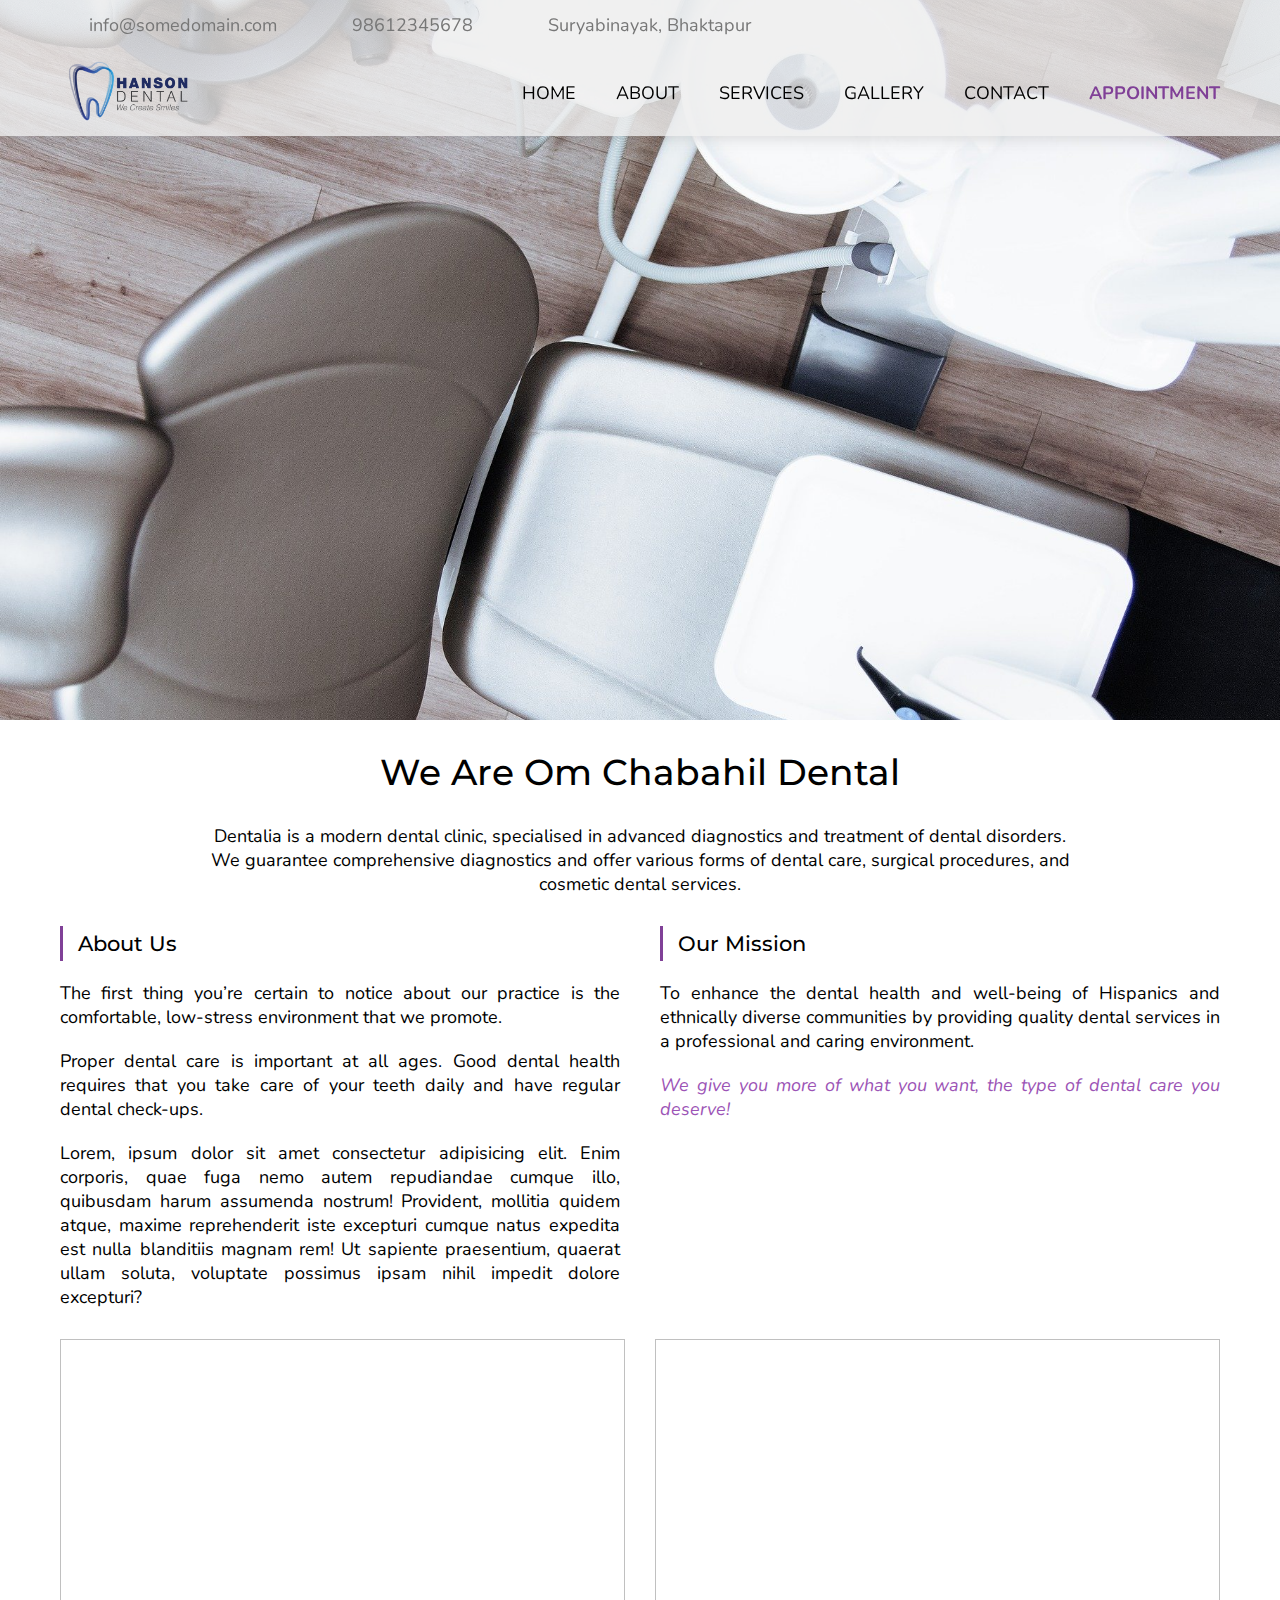
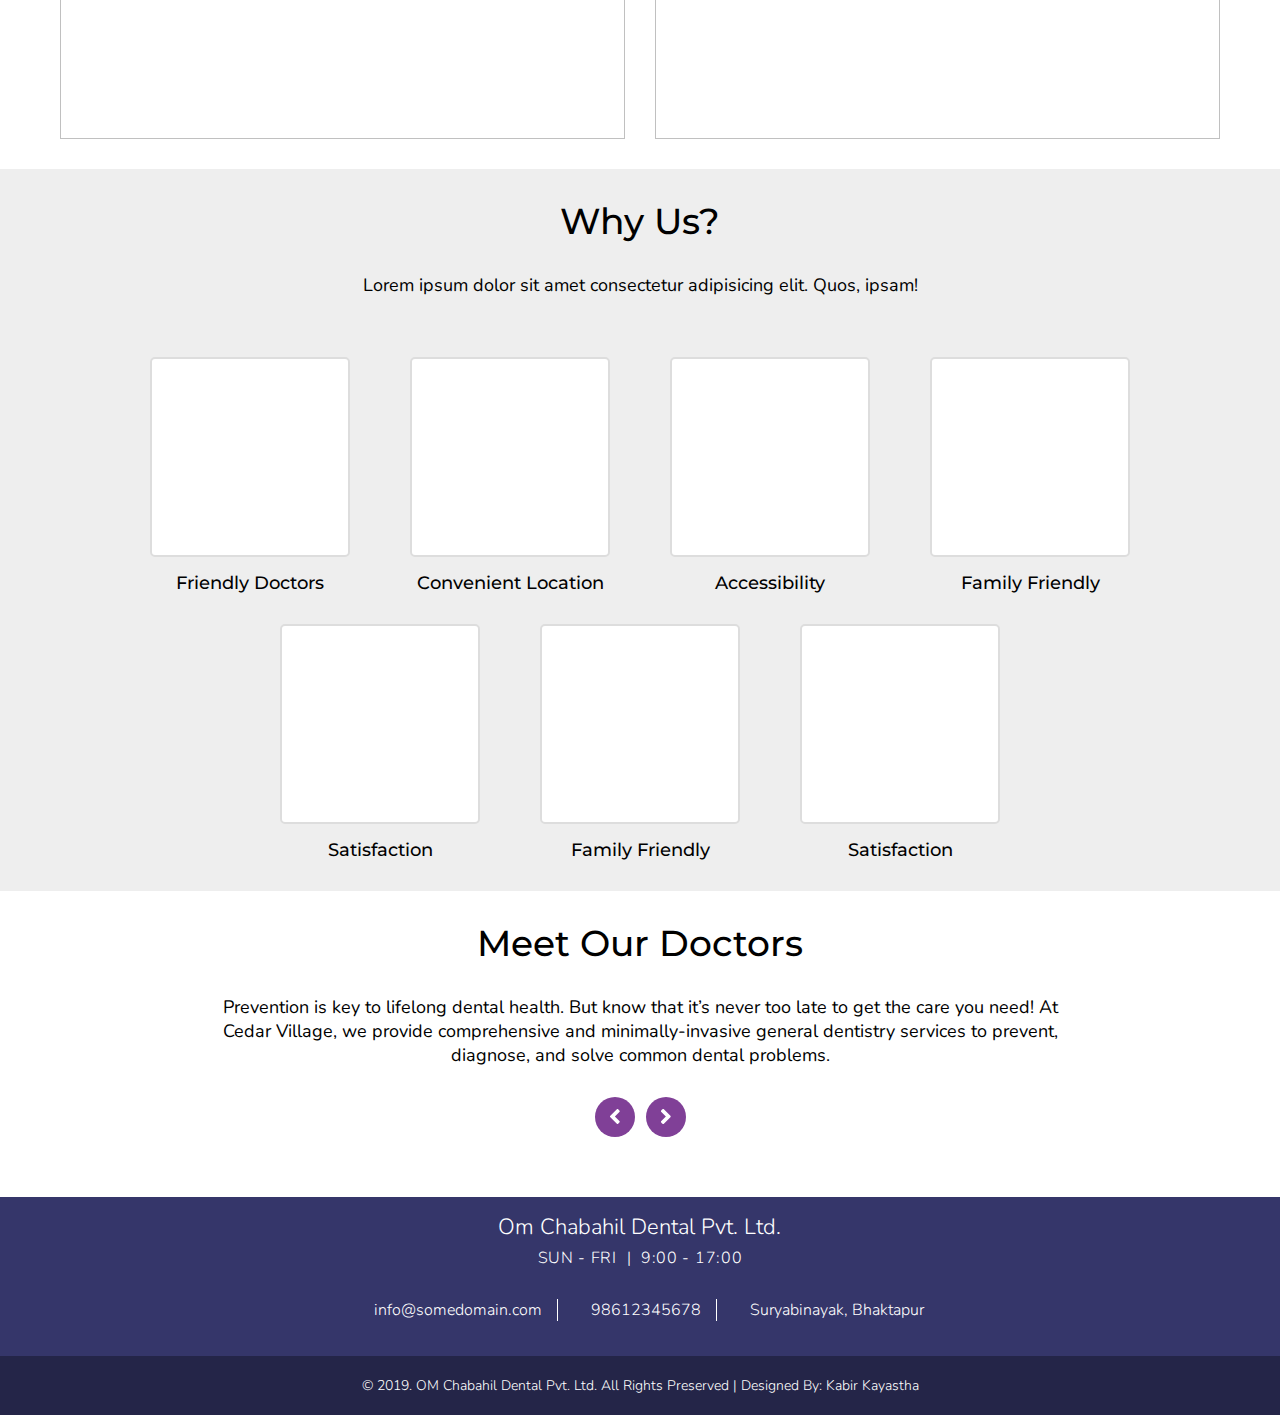
==== commit 2bd6ccfb: "gallery-page completed" ====
--- a/about.html
+++ b/about.html
@@ -4,7 +4,7 @@
     <meta charset="UTF-8" />
     <meta name="viewport" content="width=device-width, initial-scale=1.0" />
     <meta http-equiv="X-UA-Compatible" content="ie=edge" />
-    <title>Dental</title>
+    <title>About</title>
 
     <link
       rel="stylesheet"
@@ -149,17 +149,17 @@
         
         <div class="about-img-container">
             <div class="img-container">
-                <img src="./images/about-img-1.jpg">
+                <img data-src="./images/about-img-1.jpg">
             </div>
             <div class="img-container">
-                <img src="./images/banner-img-3.jpg">
+                <img data-src="./images/banner-img-3.jpg">
             </div>
         </div>
     </section>
     <!-- about -->
 
     <!-- why us -->
-    <section class="why-us">
+    <section class="why-us" id="whyUs">
         <h2 class="section-title">Why Us?</h2>
         <p class="section-desc">Lorem ipsum dolor sit amet consectetur adipisicing elit. Quos, ipsam!</p>
         
@@ -217,7 +217,7 @@
     <!-- why us -->
 
      <!-- doctors -->
-    <section class="doctors" id="doctors">
+    <section class="doctors" id="doctorsAbout">
       <h3 class="section-title">Meet our doctors</h3>
       <p class="section-desc">
         Prevention is key to lifelong dental health. But know that it’s never
--- a/stylesheets/main.css
+++ b/stylesheets/main.css
@@ -268,110 +268,144 @@
   display: flex;
   justify-content: space-between;
 }
-/* line 120, ../sass/modules/landingPage/_header.scss */
+/* line 121, ../sass/modules/landingPage/_header.scss */
 header nav .nav-items li {
   text-transform: uppercase;
   padding: 0 20px;
-}
-/* line 124, ../sass/modules/landingPage/_header.scss */
+  position: relative;
+}
+/* line 127, ../sass/modules/landingPage/_header.scss */
+header nav .nav-items li:hover .sub-menu {
+  display: block;
+}
+/* line 132, ../sass/modules/landingPage/_header.scss */
+header nav .nav-items li .sub-menu {
+  display: none;
+  width: 150px;
+  position: absolute;
+  top: 100%;
+  left: 0;
+  background: #ccc;
+}
+/* line 140, ../sass/modules/landingPage/_header.scss */
+header nav .nav-items li .sub-menu li {
+  padding: 10px 15px;
+}
+/* line 143, ../sass/modules/landingPage/_header.scss */
+header nav .nav-items li .sub-menu li:hover {
+  background: #aaa;
+}
+/* line 149, ../sass/modules/landingPage/_header.scss */
 header nav .nav-items li.appointment-nav {
   padding-right: 0;
 }
-/* line 127, ../sass/modules/landingPage/_header.scss */
+/* line 152, ../sass/modules/landingPage/_header.scss */
 header nav .nav-items li.appointment-nav a {
   color: #804097;
   font-weight: 700;
 }
-/* line 131, ../sass/modules/landingPage/_header.scss */
+/* line 156, ../sass/modules/landingPage/_header.scss */
 header nav .nav-items li.appointment-nav a:hover {
   color: #623173;
 }
 
 @media only screen and (max-width: 1024px) {
-  /* line 143, ../sass/modules/landingPage/_header.scss */
+  /* line 168, ../sass/modules/landingPage/_header.scss */
   header .top-header {
     padding: 0 30px;
   }
-  /* line 146, ../sass/modules/landingPage/_header.scss */
+  /* line 171, ../sass/modules/landingPage/_header.scss */
   header .top-header .header-contact {
     width: 80%;
   }
-  /* line 151, ../sass/modules/landingPage/_header.scss */
+  /* line 176, ../sass/modules/landingPage/_header.scss */
   header nav {
     padding: 5px 30px;
   }
 }
 @media only screen and (max-width: 768px) {
-  /* line 159, ../sass/modules/landingPage/_header.scss */
+  /* line 184, ../sass/modules/landingPage/_header.scss */
   header .top-header {
     display: none;
   }
-  /* line 163, ../sass/modules/landingPage/_header.scss */
+  /* line 188, ../sass/modules/landingPage/_header.scss */
   header nav {
     flex-direction: column;
     padding: 15px 30px;
   }
-  /* line 168, ../sass/modules/landingPage/_header.scss */
+  /* line 193, ../sass/modules/landingPage/_header.scss */
   header nav .nav-items li {
     padding: 0 15px;
   }
-  /* line 171, ../sass/modules/landingPage/_header.scss */
+  /* line 196, ../sass/modules/landingPage/_header.scss */
   header nav .nav-items li.appointment-nav {
     padding-right: 15px;
   }
 }
 @media only screen and (max-width: 500px) {
-  /* line 182, ../sass/modules/landingPage/_header.scss */
+  /* line 207, ../sass/modules/landingPage/_header.scss */
   header .nav-toggler {
     display: block;
   }
-  /* line 186, ../sass/modules/landingPage/_header.scss */
+  /* line 211, ../sass/modules/landingPage/_header.scss */
   header nav {
     display: grid;
     grid-template-columns: 1fr 1fr;
     padding: 7px 0px;
   }
-  /* line 191, ../sass/modules/landingPage/_header.scss */
+  /* line 216, ../sass/modules/landingPage/_header.scss */
   header nav .nav-toggler {
     grid-column: 2/3;
     justify-self: flex-end;
     padding-right: 15px;
   }
-  /* line 196, ../sass/modules/landingPage/_header.scss */
+  /* line 221, ../sass/modules/landingPage/_header.scss */
   header nav .nav-toggler i {
     font-size: 40px;
     color: #804097;
     cursor: pointer;
   }
-  /* line 203, ../sass/modules/landingPage/_header.scss */
+  /* line 228, ../sass/modules/landingPage/_header.scss */
   header nav .logo-container {
     padding-left: 15px;
     grid-column: 1/2;
   }
-  /* line 208, ../sass/modules/landingPage/_header.scss */
+  /* line 233, ../sass/modules/landingPage/_header.scss */
   header nav .nav-items {
     grid-column: 1/3;
     width: 100%;
     flex-direction: column;
-    justify-content: center;
     text-align: center;
-    overflow: hidden;
+    overflow-y: auto;
     height: 0px;
     transition: height 0.3s ease-in-out;
   }
-  /* line 218, ../sass/modules/landingPage/_header.scss */
+  /* line 243, ../sass/modules/landingPage/_header.scss */
   header nav .nav-items li {
     padding: 10px 0;
   }
-  /* line 221, ../sass/modules/landingPage/_header.scss */
+  /* line 247, ../sass/modules/landingPage/_header.scss */
+  header nav .nav-items li:hover .sub-menu {
+    height: 132px;
+  }
+  /* line 252, ../sass/modules/landingPage/_header.scss */
+  header nav .nav-items li .sub-menu {
+    display: block;
+    width: 100%;
+    position: static;
+    height: 0px;
+    overflow: hidden;
+    transition: height 0.3s ease-in-out;
+  }
+  /* line 261, ../sass/modules/landingPage/_header.scss */
   header nav .nav-items li:hover {
     background-color: #aaa;
   }
-  /* line 225, ../sass/modules/landingPage/_header.scss */
+  /* line 265, ../sass/modules/landingPage/_header.scss */
   header nav .nav-items li.appointment-nav {
     padding-right: 0px;
   }
-  /* line 231, ../sass/modules/landingPage/_header.scss */
+  /* line 271, ../sass/modules/landingPage/_header.scss */
   header nav .nav-items-shown {
     height: 270px;
   }
@@ -770,6 +804,87 @@
     width: 100%;
   }
 }
+/* line 2, ../sass/modules/landingPage/_smile.scss */
+.smile-gallery .wrapper {
+  display: grid;
+  grid-template-columns: 1fr 1fr;
+}
+/* line 7, ../sass/modules/landingPage/_smile.scss */
+.smile-gallery .wrapper .grid-item .img-container-wrapper {
+  width: 80%;
+  margin: auto;
+  padding: 15px 0;
+}
+/* line 12, ../sass/modules/landingPage/_smile.scss */
+.smile-gallery .wrapper .grid-item .img-container-wrapper:hover .img-container::before {
+  transform: translate(0);
+}
+/* line 16, ../sass/modules/landingPage/_smile.scss */
+.smile-gallery .wrapper .grid-item .img-container-wrapper .img-container {
+  width: 100%;
+  height: 200px;
+  overflow: hidden;
+  margin-bottom: 15px;
+  position: relative;
+}
+/* line 23, ../sass/modules/landingPage/_smile.scss */
+.smile-gallery .wrapper .grid-item .img-container-wrapper .img-container img {
+  width: 100%;
+  height: 100%;
+  object-fit: cover;
+  object-position: center;
+}
+/* line 30, ../sass/modules/landingPage/_smile.scss */
+.smile-gallery .wrapper .grid-item .img-container-wrapper .img-container:before {
+  content: attr(data-overlay);
+  position: absolute;
+  bottom: 0;
+  padding: 15px 30px;
+  background: rgba(128, 64, 151, 0.6);
+  border-radius: 0 4px 0 0;
+  text-transform: uppercase;
+  letter-spacing: 1px;
+  font-weight: 700;
+  color: #fff;
+  transform: translate(-100%, 100%);
+  transition: transform 0.5s ease-in-out;
+}
+
+@media only screen and (max-width: 768px) {
+  /* line 54, ../sass/modules/landingPage/_smile.scss */
+  .smile-gallery .wrapper .grid-item .img-container-wrapper {
+    width: 100%;
+    padding: 15px 0;
+    display: flex;
+    justify-content: space-between;
+  }
+  /* line 60, ../sass/modules/landingPage/_smile.scss */
+  .smile-gallery .wrapper .grid-item .img-container-wrapper .img-container {
+    width: calc(50% - 7.5px);
+  }
+  /* line 63, ../sass/modules/landingPage/_smile.scss */
+  .smile-gallery .wrapper .grid-item .img-container-wrapper .img-container::before {
+    transform: translate(0);
+  }
+  /* line 69, ../sass/modules/landingPage/_smile.scss */
+  .smile-gallery .wrapper .grid-item.grid-item-1 {
+    grid-column: 1/3;
+  }
+  /* line 73, ../sass/modules/landingPage/_smile.scss */
+  .smile-gallery .wrapper .grid-item.grid-item-2 {
+    grid-column: 1/3;
+  }
+}
+@media only screen and (max-width: 500px) {
+  /* line 83, ../sass/modules/landingPage/_smile.scss */
+  .smile-gallery .wrapper .grid-item .img-container-wrapper {
+    display: block;
+  }
+  /* line 86, ../sass/modules/landingPage/_smile.scss */
+  .smile-gallery .wrapper .grid-item .img-container-wrapper .img-container {
+    width: 100%;
+  }
+}
 /* line 2, ../sass/modules/landingPage/_contact.scss */
 .contact .wrapper {
   display: grid;
@@ -891,27 +1006,37 @@
   background-color: #eee;
 }
 
+/* line 122, ../sass/modules/landingPage/_contact.scss */
+.map-container {
+  margin-top: 30px;
+}
+/* line 124, ../sass/modules/landingPage/_contact.scss */
+.map-container iframe {
+  width: 100%;
+  height: 500px;
+}
+
 @media only screen and (max-width: 1024px) {
-  /* line 126, ../sass/modules/landingPage/_contact.scss */
+  /* line 134, ../sass/modules/landingPage/_contact.scss */
   .contact .wrapper .contact-form {
     width: 100%;
   }
 }
 @media only screen and (max-width: 500px) {
-  /* line 135, ../sass/modules/landingPage/_contact.scss */
+  /* line 143, ../sass/modules/landingPage/_contact.scss */
   .contact .wrapper {
     padding: 0 20px;
   }
-  /* line 138, ../sass/modules/landingPage/_contact.scss */
+  /* line 146, ../sass/modules/landingPage/_contact.scss */
   .contact .wrapper .contact-form .input-grp {
     width: 100%;
   }
-  /* line 142, ../sass/modules/landingPage/_contact.scss */
+  /* line 150, ../sass/modules/landingPage/_contact.scss */
   .contact .wrapper .contact-form .button-container {
     flex-wrap: wrap;
     justify-content: center;
   }
-  /* line 146, ../sass/modules/landingPage/_contact.scss */
+  /* line 154, ../sass/modules/landingPage/_contact.scss */
   .contact .wrapper .contact-form .button-container button {
     width: 100%;
     margin-bottom: 10px;
@@ -1263,6 +1388,134 @@
     grid-column: 1/3;
   }
 }
+/* line 1, ../sass/modules/_galleryPage.scss */
+.gallery-container {
+  padding-top: 100px;
+}
+/* line 4, ../sass/modules/_galleryPage.scss */
+.gallery-container .wrapper {
+  display: grid;
+  grid-template-columns: repeat(auto-fit, 300px);
+  justify-content: space-between;
+}
+/* line 11, ../sass/modules/_galleryPage.scss */
+.gallery-container .wrapper .img-container {
+  height: 200px;
+  border-radius: 3px;
+  position: relative;
+  overflow: hidden;
+  margin: 5px 0px;
+  background-color: #eee;
+}
+/* line 20, ../sass/modules/_galleryPage.scss */
+.gallery-container .wrapper .img-container:hover .caption {
+  transform: translateY(0);
+}
+/* line 25, ../sass/modules/_galleryPage.scss */
+.gallery-container .wrapper .img-container img {
+  width: 100%;
+  height: 100%;
+  object-fit: cover;
+  object-position: center;
+  cursor: pointer;
+}
+/* line 33, ../sass/modules/_galleryPage.scss */
+.gallery-container .wrapper .img-container .caption {
+  position: absolute;
+  bottom: 0;
+  left: 0;
+  width: 100%;
+  padding: 5px 10px;
+  background: #623173;
+  background-color: rgba(98, 49, 115, 0.6);
+  color: #fff;
+  transform: translateY(100%);
+  transition: transform 0.5s ease-in-out;
+}
+
+/* line 49, ../sass/modules/_galleryPage.scss */
+.lightbox {
+  display: none;
+  position: fixed;
+  width: 100%;
+  height: 100%;
+  background-color: rgba(51, 51, 51, 0.99);
+  top: 0;
+  left: 0;
+  z-index: 99999;
+  color: #fff;
+  padding: 30px 60px;
+  padding-bottom: 90px;
+  text-align: center;
+}
+/* line 63, ../sass/modules/_galleryPage.scss */
+.lightbox .lightbox-caption {
+  padding: 5px 0;
+}
+/* line 67, ../sass/modules/_galleryPage.scss */
+.lightbox .img-container {
+  width: 100%;
+  height: 100%;
+  display: flex;
+  justify-content: center;
+  align-items: center;
+  overflow: hidden;
+}
+/* line 75, ../sass/modules/_galleryPage.scss */
+.lightbox .img-container img {
+  height: 100%;
+}
+/* line 80, ../sass/modules/_galleryPage.scss */
+.lightbox .button-container {
+  width: 10%;
+  display: flex;
+  justify-content: space-between;
+  align-items: center;
+  margin: 10px auto 0 auto;
+}
+/* line 87, ../sass/modules/_galleryPage.scss */
+.lightbox .button-container button {
+  color: #fff;
+  border: none;
+  background-color: transparent;
+  cursor: pointer;
+}
+/* line 93, ../sass/modules/_galleryPage.scss */
+.lightbox .button-container button:before {
+  font-family: "Font Awesome 5 Free";
+  font-weight: 700;
+  font-size: 30px;
+}
+/* line 99, ../sass/modules/_galleryPage.scss */
+.lightbox .button-container button.next::before {
+  content: "\f105";
+}
+/* line 103, ../sass/modules/_galleryPage.scss */
+.lightbox .button-container button.prev::before {
+  content: "\f104";
+}
+
+@media only screen and (max-width: 1024px) {
+  /* line 111, ../sass/modules/_galleryPage.scss */
+  .gallery-container {
+    padding-top: 120px;
+  }
+  /* line 113, ../sass/modules/_galleryPage.scss */
+  .gallery-container .wrapper {
+    grid-template-columns: repeat(auto-fit, 300px);
+    justify-content: space-evenly;
+  }
+}
+@media only screen and (max-width: 500px) {
+  /* line 121, ../sass/modules/_galleryPage.scss */
+  .gallery-container .wrapper {
+    grid-template-columns: repeat(auto-fit, 100%);
+  }
+  /* line 124, ../sass/modules/_galleryPage.scss */
+  .gallery-container .wrapper .img-container {
+    height: auto;
+  }
+}
 /* line 1, ../sass/modules/aboutPage/_aboutUs.scss */
 .about-banner {
   width: 100%;
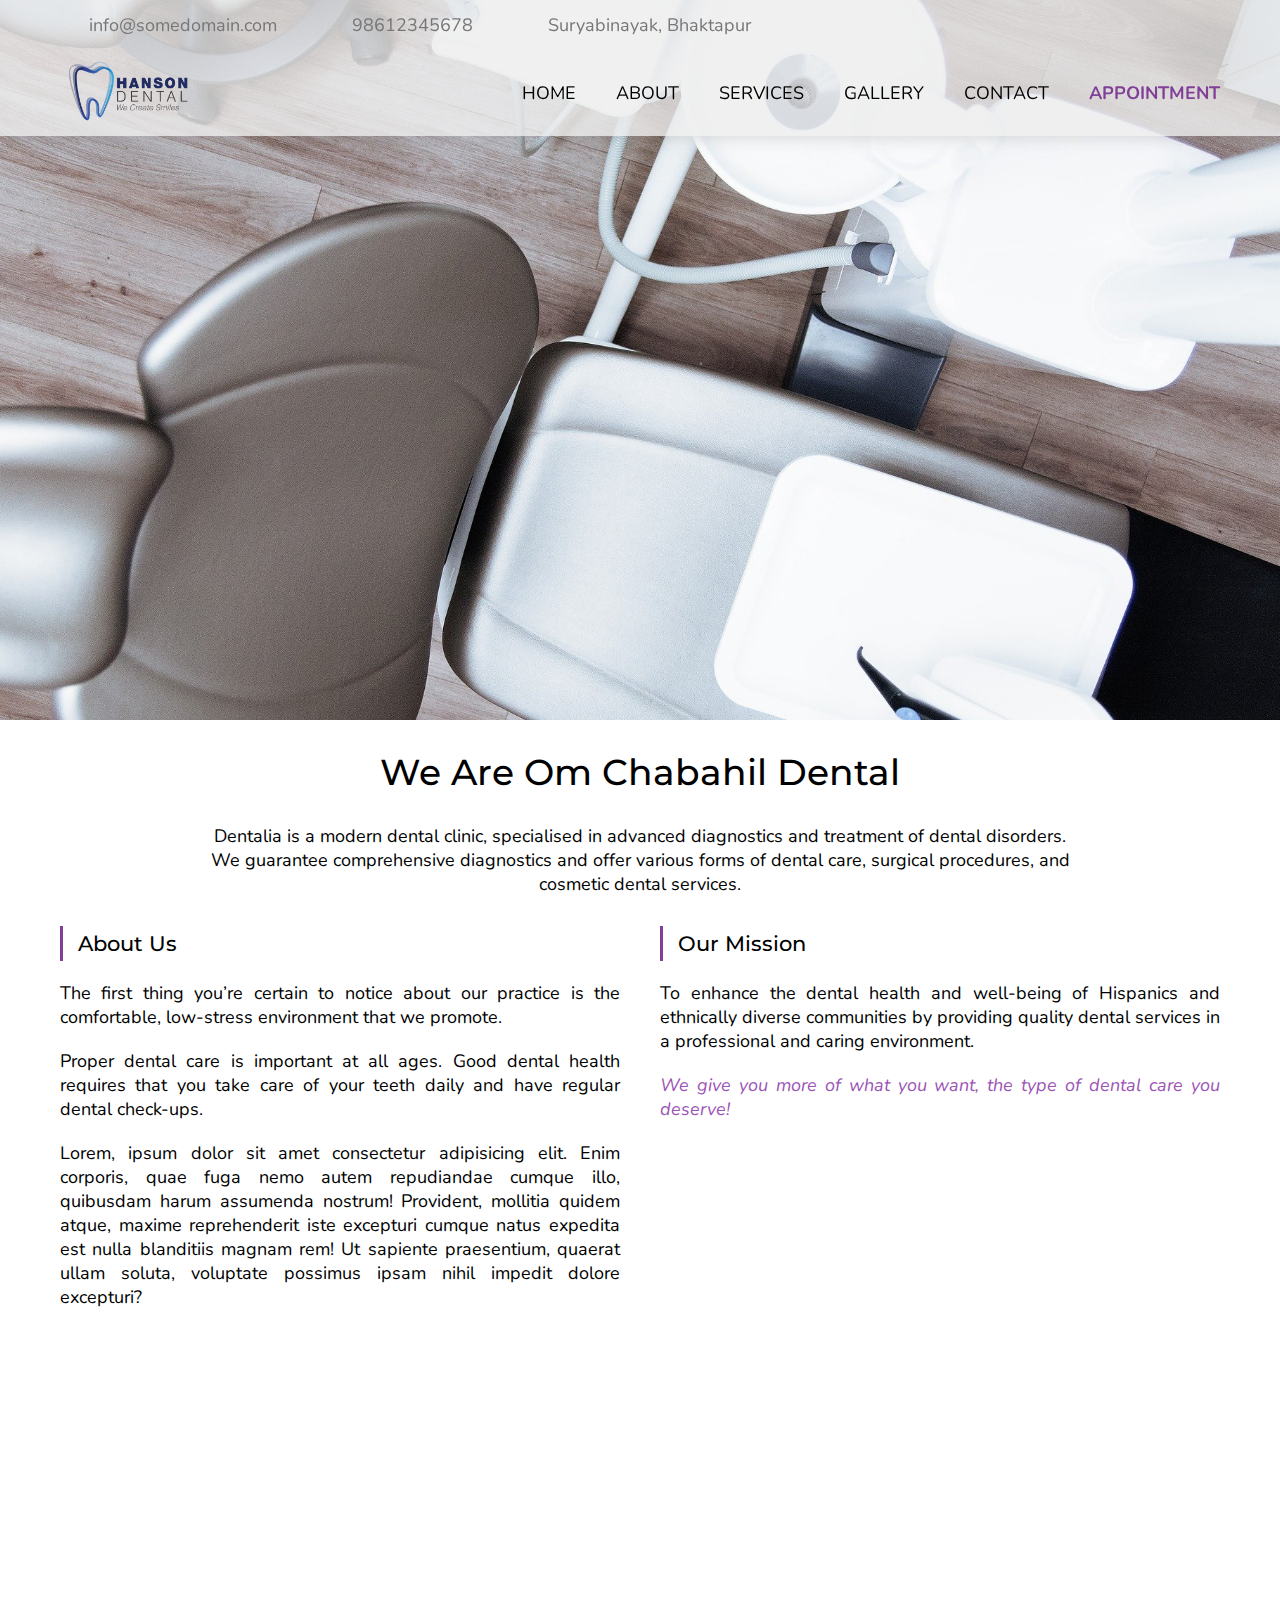
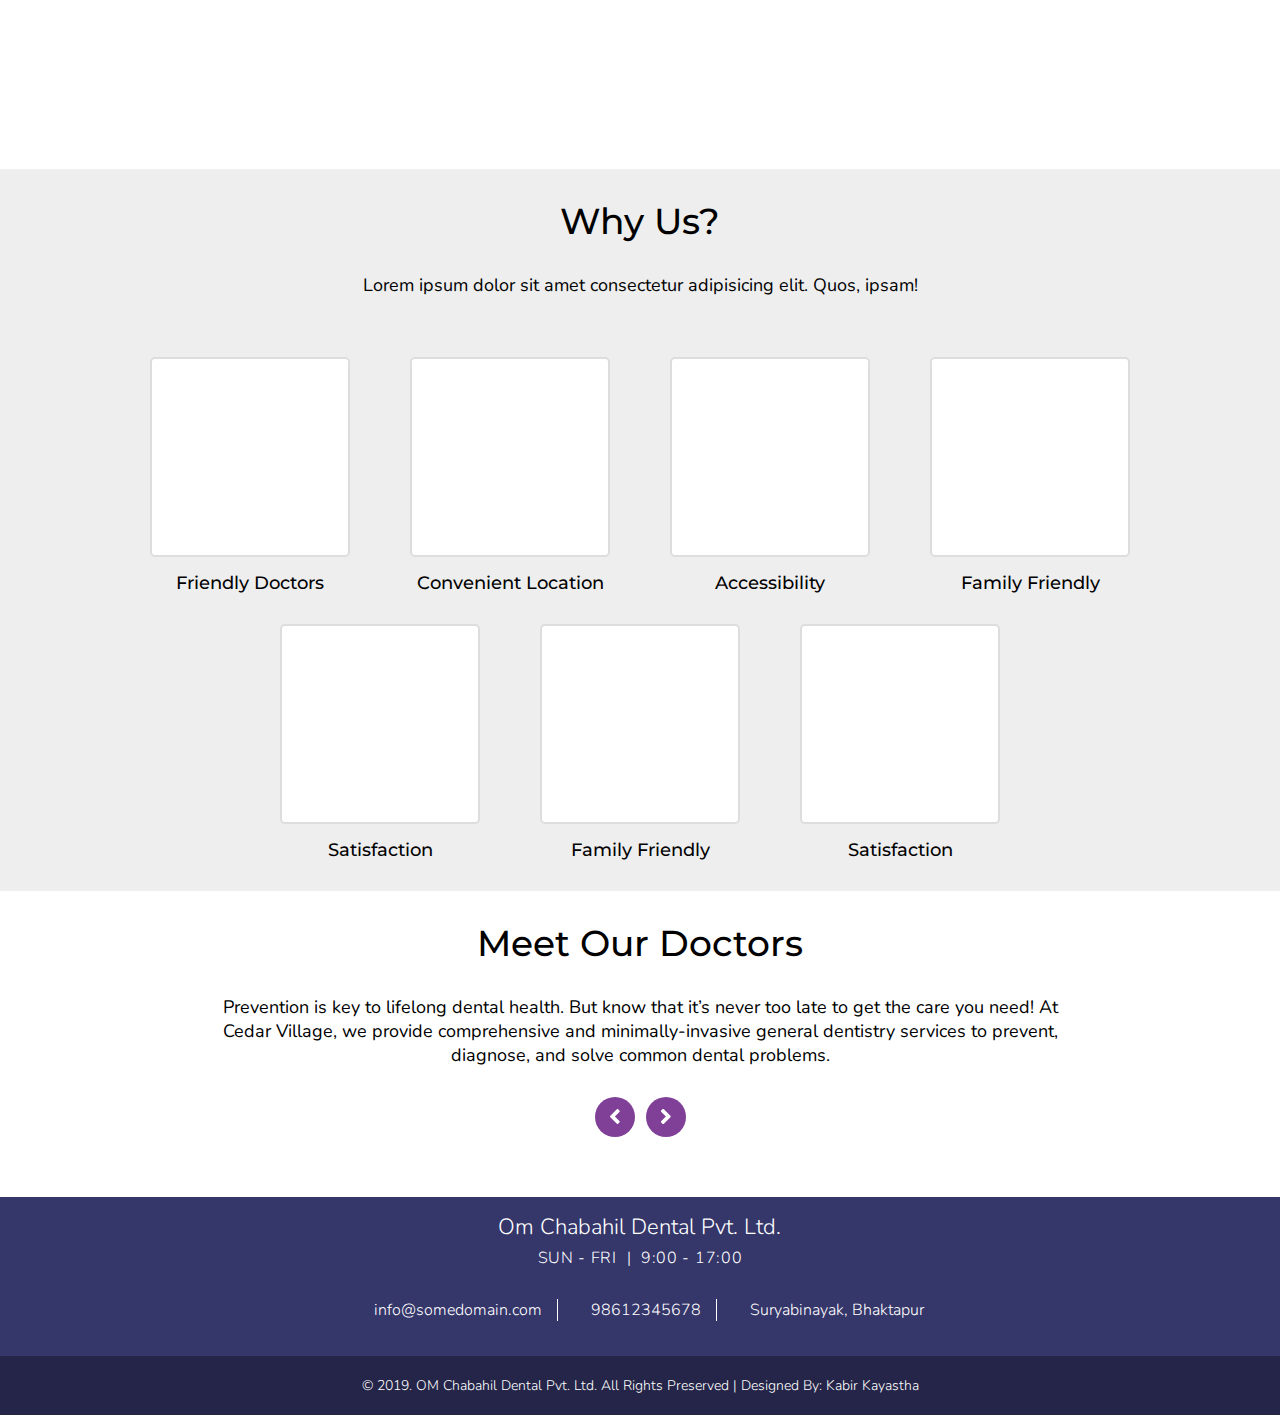
==== commit 4cd802c3: "added services page" ====
--- a/about.html
+++ b/about.html
@@ -148,10 +148,10 @@
         </div>        
         
         <div class="about-img-container">
-            <div class="img-container">
+            <div class="img-container slide slide-right">
                 <img data-src="./images/about-img-1.jpg">
             </div>
-            <div class="img-container">
+            <div class="img-container slide slide-left">
                 <img data-src="./images/banner-img-3.jpg">
             </div>
         </div>
@@ -235,7 +235,7 @@
               class="grid-img"
             />
           </div>
-          <a href="#" class="grid-card-label">
+          <a href="doctors.html" class="grid-card-label">
             <h4 class="doctor-name">
                 Joseph Durkins
             </h4>
@@ -253,7 +253,7 @@
               class="grid-img"
             />
           </div>
-          <a href="#" class="grid-card-label">
+          <a href="doctors.html" class="grid-card-label">
             <h4 class="doctor-name">
                 Stella Walters
             </h4>
@@ -271,7 +271,7 @@
               class="grid-img"
             />
           </div>
-          <a href="#" class="grid-card-label">
+          <a href="doctors.html" class="grid-card-label">
             <h4 class="doctor-name">
                 William Jobs
             </h4>
@@ -289,7 +289,7 @@
               class="grid-img"
             />
           </div>
-          <a href="#" class="grid-card-label">
+          <a href="doctors.html" class="grid-card-label">
             <h4 class="doctor-name">
                 Sally Watkins
             </h4>
@@ -307,7 +307,7 @@
               class="grid-img"
             />
           </div>
-          <a href="#" class="grid-card-label">
+          <a href="doctors.html" class="grid-card-label">
             <h4 class="doctor-name">
                 Sally Watkins
             </h4>
--- a/stylesheets/main.css
+++ b/stylesheets/main.css
@@ -17,14 +17,15 @@
   font-family: "Nunito", sans-serif;
   font-weight: 400;
   font-size: 18px;
-}
-
-/* line 17, ../sass/base/_base.scss */
+  overflow-x: hidden;
+}
+
+/* line 18, ../sass/base/_base.scss */
 ul {
   list-style-type: none;
 }
 
-/* line 21, ../sass/base/_base.scss */
+/* line 22, ../sass/base/_base.scss */
 h1,
 h2,
 h3,
@@ -34,18 +35,18 @@
   font-weight: 500;
 }
 
-/* line 29, ../sass/base/_base.scss */
+/* line 30, ../sass/base/_base.scss */
 a {
   text-decoration: none;
   color: #000;
 }
-/* line 33, ../sass/base/_base.scss */
+/* line 34, ../sass/base/_base.scss */
 a:hover {
   text-decoration: none;
   color: #804097;
 }
 
-/* line 39, ../sass/base/_base.scss */
+/* line 40, ../sass/base/_base.scss */
 button {
   font-family: "Nunito", sans-serif;
   font-weight: 400;
@@ -53,13 +54,13 @@
   outline: transparent;
 }
 
-/* line 45, ../sass/base/_base.scss */
+/* line 46, ../sass/base/_base.scss */
 label {
   text-transform: capitalize;
   font-weight: 400;
 }
 
-/* line 50, ../sass/base/_base.scss */
+/* line 51, ../sass/base/_base.scss */
 .primary-button {
   font-family: "Nunito", sans-serif;
   font-weight: 400;
@@ -72,17 +73,17 @@
   border-radius: 5px;
   color: #fff;
 }
-/* line 61, ../sass/base/_base.scss */
+/* line 62, ../sass/base/_base.scss */
 .primary-button a {
   color: #fff;
 }
-/* line 65, ../sass/base/_base.scss */
+/* line 66, ../sass/base/_base.scss */
 .primary-button:hover {
   background-color: #623173;
   color: #fff;
 }
 
-/* line 71, ../sass/base/_base.scss */
+/* line 72, ../sass/base/_base.scss */
 .secondary-button {
   padding: 10px 15px;
   background-color: transparent;
@@ -93,27 +94,27 @@
   color: #804097;
   cursor: pointer;
 }
-/* line 81, ../sass/base/_base.scss */
+/* line 82, ../sass/base/_base.scss */
 .secondary-button a {
   color: #804097;
 }
-/* line 85, ../sass/base/_base.scss */
+/* line 86, ../sass/base/_base.scss */
 .secondary-button:hover {
   background-color: #623173;
   border-color: #623173;
   color: #fff;
 }
-/* line 90, ../sass/base/_base.scss */
+/* line 91, ../sass/base/_base.scss */
 .secondary-button:hover a {
   color: #fff;
 }
 
-/* line 100, ../sass/base/_base.scss */
+/* line 101, ../sass/base/_base.scss */
 section {
   padding: 30px 60px;
 }
 
-/* line 104, ../sass/base/_base.scss */
+/* line 105, ../sass/base/_base.scss */
 .section-title {
   font-family: "Montserrat", sans-serif;
   font-weight: 500;
@@ -123,7 +124,7 @@
   margin-bottom: 15px;
 }
 
-/* line 112, ../sass/base/_base.scss */
+/* line 113, ../sass/base/_base.scss */
 .section-desc {
   padding: 15px 0 30px 0;
   text-align: center;
@@ -131,19 +132,48 @@
   margin: 0 auto;
 }
 
+/* line 120, ../sass/base/_base.scss */
+.slide {
+  transition: opacity 1s ease-in-out, transform 1s ease-in-out;
+}
+
+/* line 124, ../sass/base/_base.scss */
+.slide-left {
+  opacity: 0;
+  transform: translateX(50%);
+}
+
+/* line 129, ../sass/base/_base.scss */
+.slide-right {
+  opacity: 0;
+  transform: translateX(-50%);
+}
+
 @media only screen and (max-width: 1024px) {
-  /* line 120, ../sass/base/_base.scss */
+  /* line 135, ../sass/base/_base.scss */
   section {
     padding: 15px 30px;
   }
 
-  /* line 123, ../sass/base/_base.scss */
+  /* line 138, ../sass/base/_base.scss */
   .section-desc {
     width: 100%;
   }
+
+  /* line 142, ../sass/base/_base.scss */
+  .slide-left {
+    opacity: 0;
+    transform: translateX(0);
+  }
+
+  /* line 147, ../sass/base/_base.scss */
+  .slide-right {
+    opacity: 0;
+    transform: translateX(0);
+  }
 }
 @media only screen and (max-width: 501px) {
-  /* line 129, ../sass/base/_base.scss */
+  /* line 154, ../sass/base/_base.scss */
   section {
     padding: 15px 15px;
   }
@@ -1180,8 +1210,28 @@
   color: #0e76a8;
 }
 /* line 138, ../sass/modules/landingPage/_footer.scss */
+footer .button-container {
+  margin-top: 15px;
+}
+/* line 141, ../sass/modules/landingPage/_footer.scss */
+footer .button-container button {
+  background-color: transparent;
+  border: 1px solid #fff;
+  border-radius: 5px;
+  color: #fff;
+  font-size: 16px;
+  padding: 7.5px 15px;
+}
+/* line 149, ../sass/modules/landingPage/_footer.scss */
+footer .button-container button a:before {
+  content: "\f303";
+  font-family: "Font Awesome 5 Free";
+  font-weight: 700;
+  margin-right: 5px;
+}
+/* line 158, ../sass/modules/landingPage/_footer.scss */
 footer .copy-right {
-  padding: 20px 0;
+  padding: 20px 15px;
   text-align: center;
   width: 100%;
   background: #242548;
@@ -1189,32 +1239,32 @@
 }
 
 @media only screen and (max-width: 768px) {
-  /* line 149, ../sass/modules/landingPage/_footer.scss */
+  /* line 169, ../sass/modules/landingPage/_footer.scss */
   footer .page-nav {
     width: 75%;
   }
 }
 @media only screen and (max-width: 500px) {
-  /* line 157, ../sass/modules/landingPage/_footer.scss */
+  /* line 177, ../sass/modules/landingPage/_footer.scss */
   footer .page-nav {
     padding-top: 20px;
     width: 100%;
     flex-wrap: wrap;
   }
-  /* line 162, ../sass/modules/landingPage/_footer.scss */
+  /* line 182, ../sass/modules/landingPage/_footer.scss */
   footer .page-nav li {
     margin-bottom: 5px;
   }
-  /* line 168, ../sass/modules/landingPage/_footer.scss */
+  /* line 188, ../sass/modules/landingPage/_footer.scss */
   footer .info-footer .contact-footer {
     flex-wrap: wrap;
   }
-  /* line 171, ../sass/modules/landingPage/_footer.scss */
+  /* line 191, ../sass/modules/landingPage/_footer.scss */
   footer .info-footer .contact-footer li {
     margin-bottom: 5px;
     padding: 0 7px;
   }
-  /* line 174, ../sass/modules/landingPage/_footer.scss */
+  /* line 194, ../sass/modules/landingPage/_footer.scss */
   footer .info-footer .contact-footer li:last-child, footer .info-footer .contact-footer li:nth-child(2) {
     border-left: none;
   }
@@ -1516,6 +1566,354 @@
     height: auto;
   }
 }
+/* line 1, ../sass/modules/_doctorPage.scss */
+.doctor-container {
+  width: 80%;
+  background: #f6f6f6;
+  border: 2px solid #eee;
+  border-radius: 3px;
+  margin: 0 auto;
+  margin-top: 100px;
+  display: grid;
+  grid-template-columns: 300px 1fr;
+  align-items: center;
+}
+/* line 12, ../sass/modules/_doctorPage.scss */
+.doctor-container .profile-thumb {
+  height: 350px;
+  border-radius: 5px;
+  overflow: hidden;
+  grid-row: 1/4;
+}
+/* line 19, ../sass/modules/_doctorPage.scss */
+.doctor-container .profile-thumb img {
+  height: 100%;
+  width: 100%;
+  object-fit: cover;
+  object-position: center;
+}
+/* line 27, ../sass/modules/_doctorPage.scss */
+.doctor-container .identity {
+  grid-column: 2/3;
+  border-bottom: 2px solid #804097;
+  padding: 5px 0px;
+  padding-right: 10px;
+  display: flex;
+  justify-content: space-between;
+  align-items: center;
+  margin-bottom: 7.5px;
+  margin-left: 30px;
+}
+/* line 39, ../sass/modules/_doctorPage.scss */
+.doctor-container .identity .doctor-name {
+  font-size: 30px;
+  text-transform: capitalize;
+}
+/* line 45, ../sass/modules/_doctorPage.scss */
+.doctor-container .identity .post {
+  text-transform: uppercase;
+  color: #777;
+}
+/* line 50, ../sass/modules/_doctorPage.scss */
+.doctor-container .identity .contact-links {
+  text-align: right;
+}
+/* line 53, ../sass/modules/_doctorPage.scss */
+.doctor-container .identity .contact-links i {
+  color: #804097;
+  font-size: 18px;
+  margin-left: 5px;
+}
+/* line 58, ../sass/modules/_doctorPage.scss */
+.doctor-container .identity .contact-links i.fa-linkedin-in {
+  font-size: 20px;
+}
+/* line 63, ../sass/modules/_doctorPage.scss */
+.doctor-container .identity .contact-links .phone {
+  margin-top: 5px;
+  letter-spacing: 1px;
+  color: #777;
+}
+/* line 71, ../sass/modules/_doctorPage.scss */
+.doctor-container .degree {
+  grid-column: 2/3;
+  color: #777;
+  margin-left: 30px;
+  letter-spacing: 1px;
+}
+/* line 78, ../sass/modules/_doctorPage.scss */
+.doctor-container .desc {
+  grid-column: 2/3;
+  font-size: 22px;
+  margin-left: 30px;
+  margin-top: 30px;
+}
+/* line 84, ../sass/modules/_doctorPage.scss */
+.doctor-container .doctor-desc-container {
+  margin-left: 15px;
+  padding: 0 15px;
+}
+
+/* line 90, ../sass/modules/_doctorPage.scss */
+.other-doctors {
+  width: 90%;
+  margin: 0 auto;
+}
+/* line 93, ../sass/modules/_doctorPage.scss */
+.other-doctors .wrapper {
+  display: grid;
+  grid-template-columns: repeat(4, 250px);
+  justify-content: space-between;
+}
+/* line 98, ../sass/modules/_doctorPage.scss */
+.other-doctors .wrapper .grid-items {
+  text-align: center;
+  background-color: #f6f6f6;
+  border: 2px solid #eee;
+  padding: 7.5px;
+  border-radius: 5px;
+  margin-top: 30px;
+}
+/* line 107, ../sass/modules/_doctorPage.scss */
+.other-doctors .wrapper .thumb {
+  height: calc(250px - 15px);
+  overflow: hidden;
+  border-radius: 5px;
+  margin-bottom: 7.5px;
+}
+/* line 112, ../sass/modules/_doctorPage.scss */
+.other-doctors .wrapper .thumb img {
+  width: 100%;
+  height: 100%;
+  object-fit: cover;
+  object-position: center;
+}
+/* line 120, ../sass/modules/_doctorPage.scss */
+.other-doctors .wrapper .name {
+  text-transform: capitalize;
+}
+/* line 123, ../sass/modules/_doctorPage.scss */
+.other-doctors .wrapper .post {
+  text-transform: capitalize;
+  color: #777;
+}
+
+@media only screen and (max-width: 1024px) {
+  /* line 131, ../sass/modules/_doctorPage.scss */
+  .doctor-container {
+    width: calc(100% - 60px);
+  }
+
+  /* line 135, ../sass/modules/_doctorPage.scss */
+  .other-doctors {
+    width: calc(100% - 60px);
+  }
+  /* line 139, ../sass/modules/_doctorPage.scss */
+  .other-doctors .wrapper {
+    grid-template-columns: repeat(3, 250px);
+  }
+}
+@media only screen and (max-width: 768px) {
+  /* line 146, ../sass/modules/_doctorPage.scss */
+  .doctor-container {
+    margin-top: 140px;
+    grid-template-columns: 200px 1fr;
+  }
+  /* line 150, ../sass/modules/_doctorPage.scss */
+  .doctor-container .profile-thumb {
+    grid-row: 1/3;
+    height: 200px;
+  }
+  /* line 156, ../sass/modules/_doctorPage.scss */
+  .doctor-container .identity {
+    flex-direction: column;
+    text-align: center;
+  }
+  /* line 160, ../sass/modules/_doctorPage.scss */
+  .doctor-container .identity .info {
+    margin-bottom: 10px;
+  }
+  /* line 164, ../sass/modules/_doctorPage.scss */
+  .doctor-container .identity .contact-links {
+    text-align: center;
+  }
+  /* line 167, ../sass/modules/_doctorPage.scss */
+  .doctor-container .identity .contact-links i {
+    margin: 0 7px;
+  }
+  /* line 173, ../sass/modules/_doctorPage.scss */
+  .doctor-container .degree {
+    text-align: center;
+  }
+  /* line 177, ../sass/modules/_doctorPage.scss */
+  .doctor-container .desc {
+    grid-column: 1/3;
+    margin-left: 0;
+  }
+
+  /* line 183, ../sass/modules/_doctorPage.scss */
+  .other-doctors {
+    width: 100%;
+  }
+  /* line 186, ../sass/modules/_doctorPage.scss */
+  .other-doctors .wrapper {
+    grid-template-columns: repeat(2, 330px);
+  }
+  /* line 189, ../sass/modules/_doctorPage.scss */
+  .other-doctors .wrapper .thumb {
+    height: calc(330px - 15px);
+  }
+}
+@media only screen and (max-width: 500px) {
+  /* line 197, ../sass/modules/_doctorPage.scss */
+  .doctor-container {
+    margin-top: 100px;
+    width: calc(100% - 10px);
+  }
+  /* line 201, ../sass/modules/_doctorPage.scss */
+  .doctor-container .profile-thumb {
+    grid-column: 1/3;
+    height: 100vw;
+  }
+  /* line 206, ../sass/modules/_doctorPage.scss */
+  .doctor-container .identity {
+    grid-column: 1/3;
+    margin-top: 15px;
+    margin-left: 0;
+  }
+  /* line 212, ../sass/modules/_doctorPage.scss */
+  .doctor-container .degree {
+    grid-column: 1/3;
+    margin-left: 0;
+  }
+
+  /* line 219, ../sass/modules/_doctorPage.scss */
+  .other-doctors .wrapper {
+    grid-template-columns: 100%;
+    justify-content: center;
+  }
+  /* line 223, ../sass/modules/_doctorPage.scss */
+  .other-doctors .wrapper .thumb {
+    height: 100vw;
+  }
+}
+/* line 1, ../sass/modules/_servicePage.scss */
+.service-container {
+  padding-top: 100px;
+}
+/* line 4, ../sass/modules/_servicePage.scss */
+.service-container .wrapper {
+  display: grid;
+  grid-template-columns: repeat(3, 380px);
+  margin-top: 60px;
+  justify-content: space-between;
+}
+/* line 10, ../sass/modules/_servicePage.scss */
+.service-container .wrapper .grid-item {
+  padding: 15px;
+  background: #eee;
+  border-radius: 5px;
+  margin-bottom: 30px;
+  transition: all 0.3s ease-in-out;
+  border: 2px solid #ddd;
+}
+/* line 18, ../sass/modules/_servicePage.scss */
+.service-container .wrapper .grid-item:hover {
+  box-shadow: 0px 8px 16px -4px #aaa;
+  transform: translateY(-10px);
+}
+/* line 22, ../sass/modules/_servicePage.scss */
+.service-container .wrapper .grid-item:hover img {
+  filter: saturate(100%) contrast(90%);
+}
+/* line 25, ../sass/modules/_servicePage.scss */
+.service-container .wrapper .grid-item:hover .service-desc {
+  color: #000;
+}
+/* line 31, ../sass/modules/_servicePage.scss */
+.service-container .wrapper .card-thumb {
+  width: 100%;
+  height: 200px;
+  margin-bottom: 15px;
+  overflow: hidden;
+  border-radius: 3px;
+}
+/* line 38, ../sass/modules/_servicePage.scss */
+.service-container .wrapper .card-thumb img {
+  width: 100%;
+  height: 100%;
+  object-fit: cover;
+  object-position: center;
+  filter: saturate(50%) contrast(90%);
+  transition: filter 0.3s ease-in-out;
+}
+/* line 48, ../sass/modules/_servicePage.scss */
+.service-container .wrapper .service-name {
+  color: #804097;
+  font-size: 20px;
+  margin-bottom: 3px;
+}
+/* line 54, ../sass/modules/_servicePage.scss */
+.service-container .wrapper .service-desc {
+  font-size: 16px;
+  color: #777;
+}
+
+@media only screen and (max-width: 1024px) {
+  /* line 63, ../sass/modules/_servicePage.scss */
+  .service-container .wrapper {
+    grid-template-columns: repeat(3, 300px);
+  }
+  /* line 66, ../sass/modules/_servicePage.scss */
+  .service-container .wrapper .grid-item {
+    padding: 7.5px;
+  }
+  /* line 69, ../sass/modules/_servicePage.scss */
+  .service-container .wrapper .grid-item:hover {
+    transform: translateY(0);
+    box-shadow: none;
+  }
+  /* line 73, ../sass/modules/_servicePage.scss */
+  .service-container .wrapper .grid-item:hover .service-desc {
+    color: #777;
+  }
+  /* line 76, ../sass/modules/_servicePage.scss */
+  .service-container .wrapper .grid-item:hover img {
+    filter: none;
+  }
+  /* line 82, ../sass/modules/_servicePage.scss */
+  .service-container .wrapper .card-thumb {
+    margin-bottom: 7.5px;
+  }
+  /* line 84, ../sass/modules/_servicePage.scss */
+  .service-container .wrapper .card-thumb img {
+    filter: none;
+  }
+}
+@media only screen and (max-width: 768px) {
+  /* line 93, ../sass/modules/_servicePage.scss */
+  .service-container {
+    padding-top: 140px;
+  }
+  /* line 96, ../sass/modules/_servicePage.scss */
+  .service-container .wrapper {
+    grid-template-columns: repeat(2, 330px);
+  }
+}
+@media only screen and (max-width: 500px) {
+  /* line 103, ../sass/modules/_servicePage.scss */
+  .service-container {
+    padding-top: 100px;
+  }
+  /* line 106, ../sass/modules/_servicePage.scss */
+  .service-container .wrapper {
+    grid-template-columns: 100%;
+  }
+  /* line 109, ../sass/modules/_servicePage.scss */
+  .service-container .wrapper .card-thumb {
+    height: 60vw;
+  }
+}
 /* line 1, ../sass/modules/aboutPage/_aboutUs.scss */
 .about-banner {
   width: 100%;
